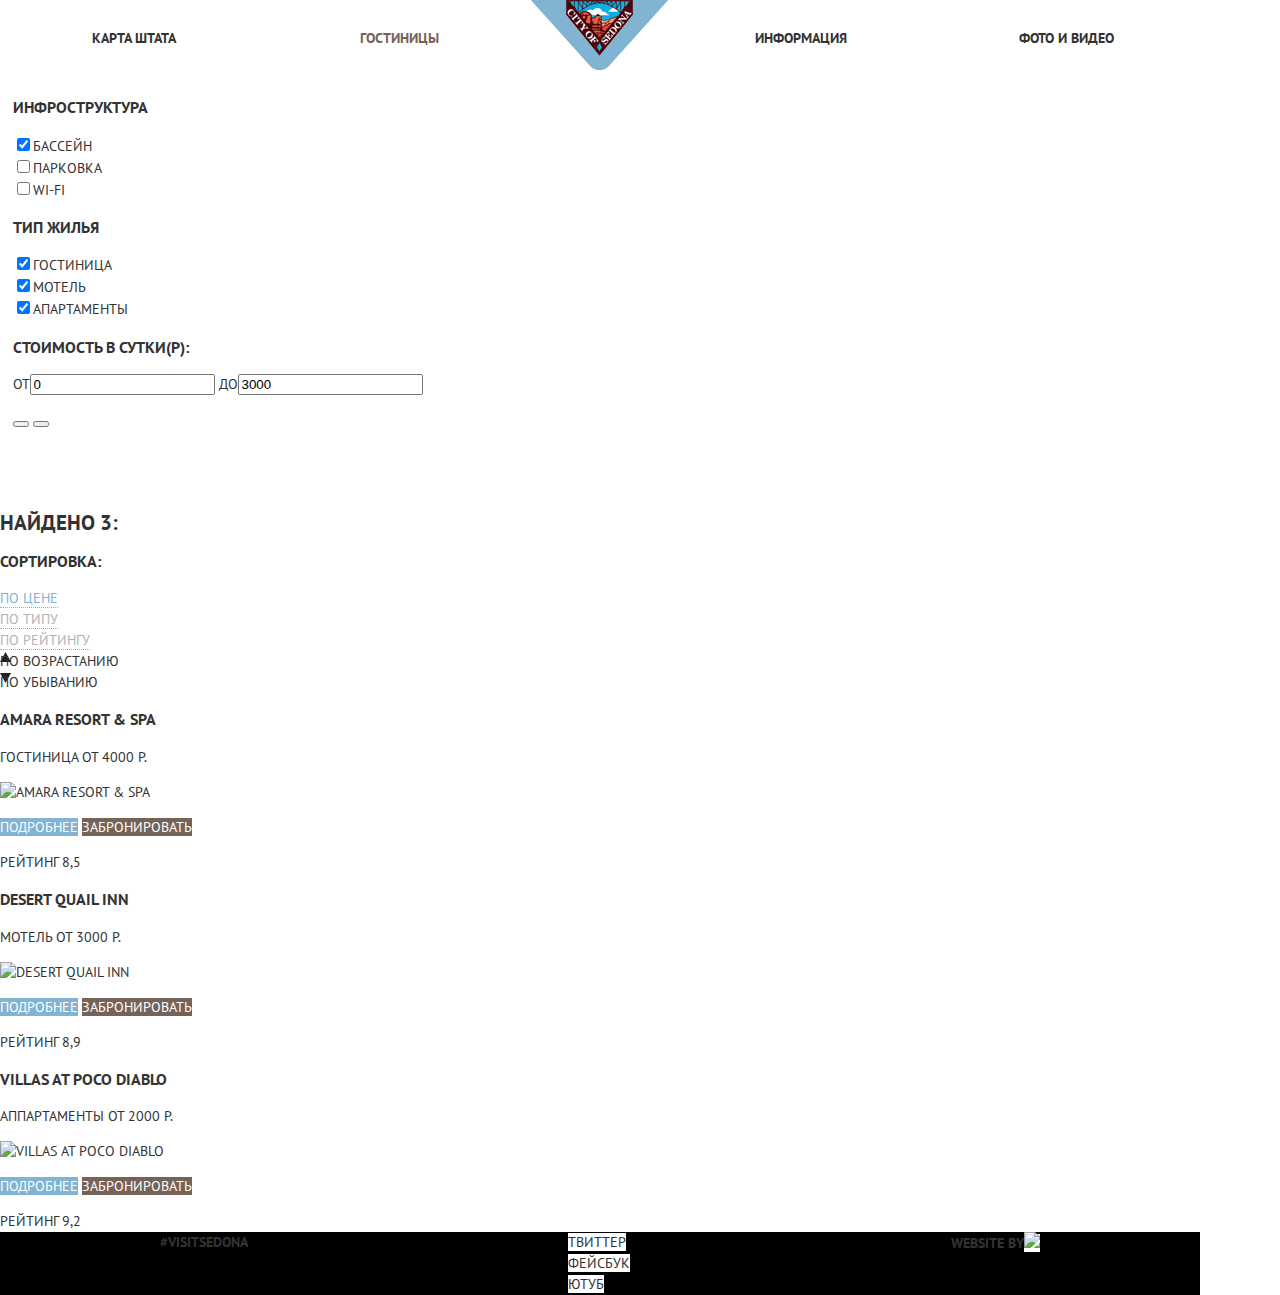
==== catalog.html @ b70c5785 "добавлено лого, футер - флекс" ====
<!DOCTYPE html>
<html lang="ru">
<head>
	<meta charset="UTF-8">
	<title>Гостиницы Седоны</title>
	<link href="https://fonts.googleapis.com/css?family=PT+Sans:400,700&amp;subset=cyrillic" rel="stylesheet">
	<link rel="stylesheet" href="css/normalize.css">
	<link rel="stylesheet" href="css/style.css">
</head>
<body>
	<header class="main-header container">
		<nav class="main-navigation">
			<a class="main-header-logo" href="index.html">
				<img src="img/logo.png" width="138" height="70" alt="Sity of Sedona">
			</a>
			<ul class="site-navigation left">
				<li><a href="info.html">Информация</a></li>
				<li><a href="photo.html">Фото и видео</a></li>
			</ul>
			<ul class="site-navigation right">
				<li><a href="map.html">Карта штата</a></li>
				<li class="site-navigation-current"><a>Гостиницы</a></li>
			</ul>
		</nav>
	</header>
	<main class="container">
		<h1 class="visually-hidden">Гостиницы Седоны</h1>
		<form action="#" method="get">
			<fieldset class="selection">
				<legend class="visually-hidden">Выбор гостиницы</legend>
				<h3>Инфроструктура</h3>
				<ul class="selection-list">
					<li class="selection-item">
						<label><input type="checkbox" checked>Бассейн</label> 
					</li>
					<li class="selection-item">
						<label><input type="checkbox">Парковка</label>
					</li>
					<li class="selection-item">
						<label><input type="checkbox">Wi-Fi</label>
					</li>
				</ul>
				<h3>Тип жилья</h3>
				<ul class="selection-list">
					<li class="selection-item">
						<label><input type="checkbox" checked>Гостиница</label> 
					</li>
					<li class="selection-item">
						<label><input type="checkbox" checked>Мотель</label> 
					</li>
					<li class="selection-item">
						<label><input type="checkbox" checked>Апартаменты</label> 
					</li>
				</ul>
				<h3>Стоимость в сутки(Р):</h3>
				<p>
					<label for="from">от</label><input type="text" name="from" id="from" value="0">
					<label for="up-to">до</label><input type="text" name="up-to" id="up-to" value="3000">
				</p>
				<p>
					<button type="button"></button>
					<button type="button"></button>
				</p>
				<button type="submit" class="transparent">Показать</button>
			</fieldset>
		</form>
		<section class="sortation">
			<h2>Найдено 3:</h2>
			<h3>Сортировка:</h3>
			<ul class="sortation-list">
				<li class="sortation-item">
					<a>По цене</a>
				</li>
				<li class="sortation-item">
					<a href="#">По типу</a>
				</li>
				<li class="sortation-item">
					<a href="#">По рейтингу</a>
				</li>
			</ul>
			<ul class="arrows">
				<li class="arrow-up"><a href="#">По возрастанию</a></li>
				<li class="arrow-down"><a>По убыванию</a></li>
			</ul>
		</section>
		<section class="catalog">
			<h2 class="visually-hidden">Фильтр гостиниц</h2>
			<ul class="catalog-list">
				<li class="catalog-item">
					<h3>
						<a href="catalog-item.html">Amara resort & spa</a>
					</h3>
					<p>
						<span class="catalog-item-title">Гостиница</span>
						<span class="catalog-item-price">От 4000 Р.</span>
					</p>
					<p>
						<a href="catalog-item.html">
							<img src="img/amara.jpg" width="135" height="90" alt="Amara resort & spa">
						</a>
					</p>
					<p class="catalog-item-reserve">
						<a class="button blue" href="#">Подробнее</a>
						<a class="button brown" href="#">Забронировать</a>
					</p>
					<ul class="stars">
						<li class="star"></li>
						<li class="star"></li>
						<li class="star"></li>
						<li class="star"></li>
					</ul>
					<span class="rating">Рейтинг 8,5</span>
				</li>
				<li class="catalog-item">
					<h3>
						<a href="catalog-item.html">Desert quail inn</a>
					</h3>
					<p>
						<span class="catalog-item-title">Мотель</span>
						<span class="catalog-item-price">от 3000 Р.</span>
					</p>
					<p>
					   <a href="catalog-item.html">
							<img src="img/desert.jpg" width="135" height="90" alt="Desert quail inn">
						</a>
					</p>
					<p class="catalog-item-reserve">
						<a class="button blue" href="#">Подробнее</a>
						<a class="button brown" href="#">Забронировать</a>
					</p>
					<ul class="stars">
						<li class="star"></li>
						<li class="star"></li>
						<li class="star"></li>
					</ul>
					<span class="rating">Рейтинг 8,9</span>
				</li>
				<li class="catalog-item">
					<h3>
						<a href="catalog-item.html">Villas at Poco Diablo</a>
					</h3>
					<p>
						<span class="catalog-item-title">Аппартаменты</span>
						<span class="catalog-item-price">От 2000 Р.</span>
					</p>
					<p>
						<a href="catalog-item.html">
							<img src="img/villas.jpg" width="135" height="90" alt="Villas at Poco Diablo">
						</a>
					</p>
					<p class="catalog-item-reserve">
						<a class="button blue" href="#">Подробнее</a>
						<a class="button brown" href="#">Забронировать</a>
					</p>
					<ul class="stars">
						<li class="star"></li>
						<li class="star"></li>
					</ul>
					<span class="rating">Рейтинг 9,2</span>
				</li>
			</ul>
		</section>
	</main>
	<footer class="main-footer">
		<div class="container">
			<b>#VisitSedona</b>
			<ul class="social">
				<li class="social-tw"><a href="https://twitter.com/">Твиттер</a></li>
				<li class="social-fb"><a href="https://www.facebook.com/">Фейсбук</a></li>
				<li class="social-yt"><a href="https://www.youtube.com/">Ютуб</a></li>
			</ul>
			<b>WebSite By<a class="logo-html" href="https://htmlacademy.ru/intensive/htmlcss" alt="логотип Академии"><img src="img/html-logo.svg"> </a></b>
		</div>
	</footer>
</body>
</html>
---- css/style.css ----
body {
	margin: 0;
	padding: 0;
	font-family: "PT Sans", Arial, sans-serif;
	font-size: 14px;
	font-weight: 400;
	line-height: 21px;
	color: #333333;
	text-transform: uppercase;
	background-color: #ffffff;
	background-position: top center;
}
a {
	text-decoration: none;
	color: #333333;
	background-color: #ffffff;
}
.visually-hidden {
	position: absolute;
	clip: rect(0 0 0 0);
	width: 1px;
	height: 1px;
	margin: -1px;
}
.main-navigation {
	font-weight: 700;
	width: 100%;
	display: flex;
	justify-content: space-around;
}
.site-navigation.left {
	order: 1;
}
.main-header {
	min-height: 55px;
}
.main-header-logo {
	order: 1;
	
}
.site-navigation-wrapper {
	width: 100%;
}
.site-navigation {
	padding: 0;
	margin: 0;
	list-style: none;
	width: 1055px;
	display: flex;
	justify-content: space-around;
	align-items: center;
	min-width: 18px;
	
}
.main-navigation .map {
	order: 2;
}
.container {
	width: 1200px;
}
.site-navigation a {
	background-color: #ffffff;
}
.site-navigation a:hover {
	color: #81b3d2;
}
.site-navigation a:focus,
.site-navigation a:active {
	color: #efefef;
}
.site-navigation-current a {
	color: #766357;
}
.sedona {
	display: flex;
	width: 1200px;
	position: relative;
	flex-direction: column;
	align-items: center;
}
.lettering {
	position: absolute;
}
.mountains {
	width: 1200px;
}
.foreword {
	background-color: #ffffff;
}
.all-reasons {
	display: flex;
}
.reason-list {
	display: flex;
}
.part-2 {

}
}
.container b,
.container h3 {
	font-weight: 700;
	font-size: 21px;
	line-height: 21px;
}
.container > b,
.container > p {

}
.container ul {
	margin: 0;
	padding: 0;
	list-style: none;
}
.riason-item {
	line-height: 21px;
	text-align: center;
	width: 400px;
}
.reasons-list .part-1 {
	background-color: #81b3d2;
	color: #ffffff;
}
.reasons-list .part-2 {
	background-color: #eeeeee;
	color: #333333;
}
.pluses-list {
	background-color: #ffffff;
	color: #000000;
	display: flex;
	padding-top: 60px;
	padding-bottom: 80px;
}
.house{
	background: url("../img/icon-house.svg") no-repeat;

}
.burger {
	background: url("../img/icon-burger.svg") no-repeat;
}
.gift {
	background: url("../img/icon-gift.svg") no-repeat;
}
.interested b {
	font-weight: 700;
	font-size: 30px;
	line-height: 36px;
}
button {
	font-family: "PT Sans", Arial, sans-serif;
	font-size: 21px;
	color: #ffffff;
	text-transform: uppercase;
}
.search {
	width: 568px;
	text-align: center;
}
.search input,
.search button {
	background-color: #f2f2f2;
	border: none;
}
.search input:hover {
	background-color: #ebebeb;
}
.search input:active {
	background-color: #ffffff;
}
button.brown {
	background-color: #766357;
}
button.brown:hover {
	background-color: #604e43;
}
button.brown:active {
	background-color: #503e33;
	color: #857871;
	box-shadow: 0 10px 0 20px rgba(1, 1, 1, 0.25);
}
button.blue {
	background-color: #81b3d2;
}
button.blue:hover {
	background-color: #669ec0;
}
button.blue:active {
	background-color: #5496bd;
	color: #88b6d1;
	box-shadow: 0 10px 0 20px rgba(1, 1, 1, 0.25);
}
.map {

}
.main-footer .container {
	display: flex;
	justify-content: space-around;
	background-color: #000000;

}
 .social {
 	list-style: none;
 }

.social-tw {
	background-image: url("../img/icon-tw.svg");
}
.social-fb {
	background-image: url("../img/icon-fb.svg");
}
.social-yt {
	background-image: url("../img/icon-yt.svg");
}
.logo-html {
	background-image: url("../img/html-logo.svg");
}
/*Стили для catalog*/
.selection {
	background: url("../img/catalog-main.jpg") no-repeat;
	border: none;
}
button.transparent {
	text-decoration: none;
	background-color: transparent;
	color: #ffffff;
	font-size: 14px;
	font-weight: 400;
	border: 2px solid #ffffff;
	padding: 10px 35px;
}
button.transparent:hover {
	background-color: #ffffff;
	color: #000000;
}
.arrow-up a {
	background: url("../img/arrow-up.svg") no-repeat;
}
.arrow-down a {
	background: url("../img/arrow-down.svg") no-repeat;
}
.arrows a:active {
	background-color: #81b3d2;
}
.sortation-item:first-child a {
	color: #81b3d2;
}
.sortation-item a {
	color: #b2b2b2;
	border-bottom: 1px dotted #81b3d2;
}
.sortation-item a:hover {
	color: #81b3d2;
	border-bottom: 1px dotted #81b3d2;
}
.sortation-item a:active {
	color: #000000;
}
a.brown {
	background-color: #766357;
	color:#ffffff;
}
a.brown:hover {
	background-color: #604e43;
}
a.brown:active {
	background-color: #503e33;
	color: #857871;
	box-shadow: 0 10px 0 20px rgba(1, 1, 1, 0.25);
}
a.blue {
	background-color: #81b3d2;
	color: #ffffff;
}
a.blue:hover {
	background-color: #669ec0;
}
a.blue:active {
	background-color: #5496bd;
	color: #88b6d1;
	box-shadow: 0 10px 0 20px rgba(1, 1, 1, 0.25);
}
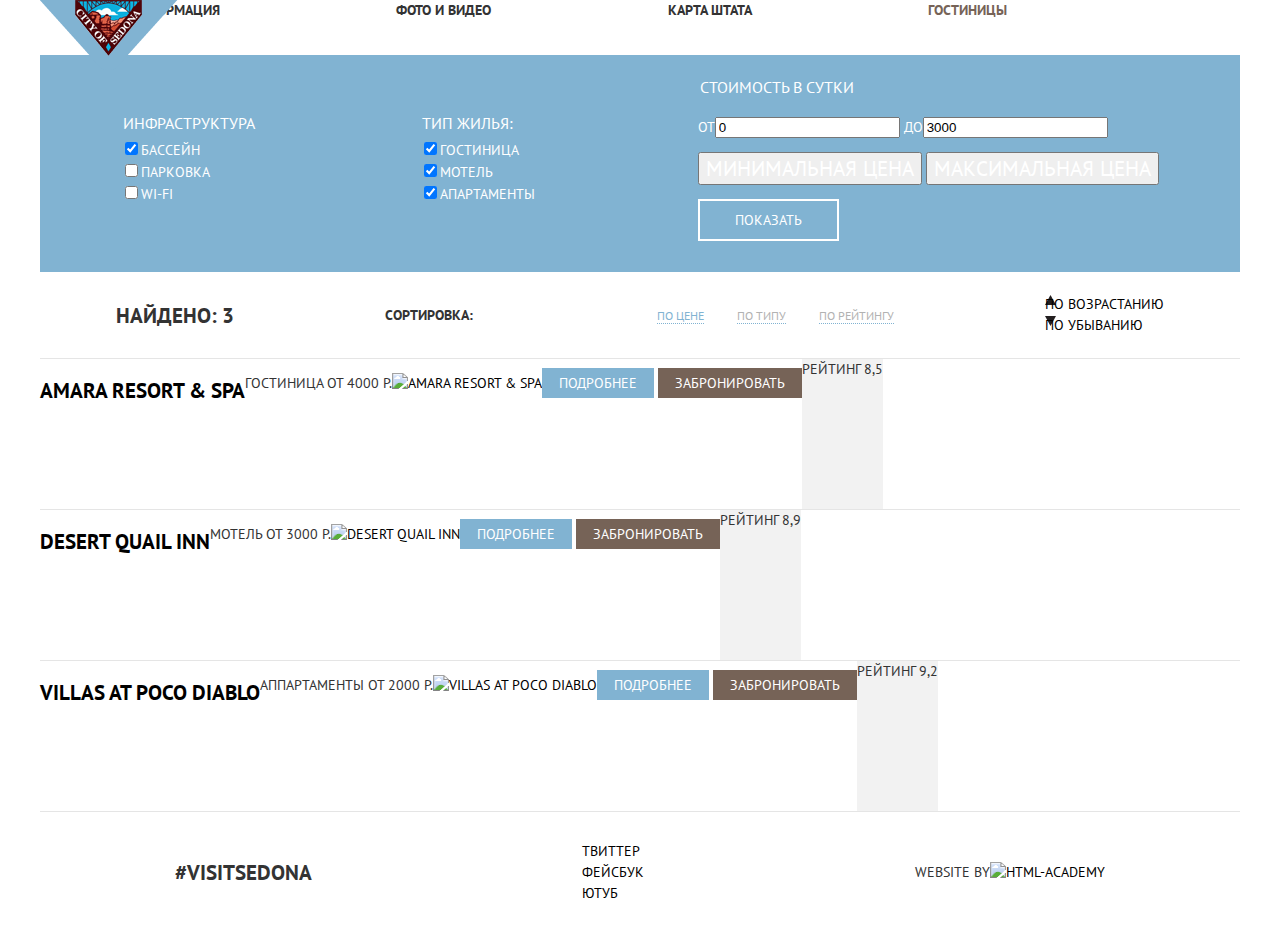
==== commit 02952c4b: "улучшена стилизация" ====
--- a/catalog.html
+++ b/catalog.html
@@ -13,11 +13,9 @@
 			<a class="main-header-logo" href="index.html">
 				<img src="img/logo.png" width="138" height="70" alt="Sity of Sedona">
 			</a>
-			<ul class="site-navigation left">
+			<ul class="site-navigation">
 				<li><a href="info.html">Информация</a></li>
 				<li><a href="photo.html">Фото и видео</a></li>
-			</ul>
-			<ul class="site-navigation right">
 				<li><a href="map.html">Карта штата</a></li>
 				<li class="site-navigation-current"><a>Гостиницы</a></li>
 			</ul>
@@ -25,10 +23,9 @@
 	</header>
 	<main class="container">
 		<h1 class="visually-hidden">Гостиницы Седоны</h1>
-		<form action="#" method="get">
-			<fieldset class="selection">
-				<legend class="visually-hidden">Выбор гостиницы</legend>
-				<h3>Инфроструктура</h3>
+		<form class="selection" action="#" method="get">
+			<fieldset class="infrastructure">
+				<legend>Инфраструктура</legend>
 				<ul class="selection-list">
 					<li class="selection-item">
 						<label><input type="checkbox" checked>Бассейн</label> 
@@ -40,7 +37,9 @@
 						<label><input type="checkbox">Wi-Fi</label>
 					</li>
 				</ul>
-				<h3>Тип жилья</h3>
+			</fieldset>
+			<fieldset class="property-type">
+				<legend>Тип жилья:</legend>
 				<ul class="selection-list">
 					<li class="selection-item">
 						<label><input type="checkbox" checked>Гостиница</label> 
@@ -52,21 +51,23 @@
 						<label><input type="checkbox" checked>Апартаменты</label> 
 					</li>
 				</ul>
-				<h3>Стоимость в сутки(Р):</h3>
+			</fieldset>
+			<fieldset class="cost-per-day">
+				<legend>Стоимость в сутки</legend>
 				<p>
 					<label for="from">от</label><input type="text" name="from" id="from" value="0">
 					<label for="up-to">до</label><input type="text" name="up-to" id="up-to" value="3000">
 				</p>
 				<p>
-					<button type="button"></button>
-					<button type="button"></button>
+					<button type="button">Минимальная цена</button>
+					<button type="button">Максимальная цена</button>
 				</p>
 				<button type="submit" class="transparent">Показать</button>
 			</fieldset>
 		</form>
 		<section class="sortation">
-			<h2>Найдено 3:</h2>
-			<h3>Сортировка:</h3>
+			<h2>Найдено: 3</h2>
+			<h4>Сортировка:</h4>
 			<ul class="sortation-list">
 				<li class="sortation-item">
 					<a>По цене</a>
@@ -169,7 +170,7 @@
 				<li class="social-fb"><a href="https://www.facebook.com/">Фейсбук</a></li>
 				<li class="social-yt"><a href="https://www.youtube.com/">Ютуб</a></li>
 			</ul>
-			<b>WebSite By<a class="logo-html" href="https://htmlacademy.ru/intensive/htmlcss" alt="логотип Академии"><img src="img/html-logo.svg"> </a></b>
+			<b>WebSite By<a class="logo-html" href="https://htmlacademy.ru/intensive/htmlcss" alt="HTML-Academy"><img src="img/html-logo.svg" alt="HTML-Academy" width="115" height="41"></a></b>
 		</div>
 	</footer>
 </body>
--- a/css/style.css
+++ b/css/style.css
@@ -1,5 +1,9 @@
+html {
+	box-sizing: border-box;
+}
+
 body {
-	margin: 0;
+	margin: 0 40px;
 	padding: 0;
 	font-family: "PT Sans", Arial, sans-serif;
 	font-size: 14px;
@@ -7,14 +11,17 @@
 	line-height: 21px;
 	color: #333333;
 	text-transform: uppercase;
-	background-color: #ffffff;
-	background-position: top center;
-}
+}
+
 a {
 	text-decoration: none;
-	color: #333333;
-	background-color: #ffffff;
-}
+	color: #000000;
+}
+
+*, *::before, *::after {
+	box-sizing: inherit;
+}
+
 .visually-hidden {
 	position: absolute;
 	clip: rect(0 0 0 0);
@@ -22,25 +29,26 @@
 	height: 1px;
 	margin: -1px;
 }
+
 .main-navigation {
+	position: relative;
 	font-weight: 700;
 	width: 100%;
 	display: flex;
-	justify-content: space-around;
-}
-.site-navigation.left {
-	order: 1;
-}
+}
+
 .main-header {
 	min-height: 55px;
 }
+
 .main-header-logo {
-	order: 1;
-	
-}
+	position: absolute;
+}
+
 .site-navigation-wrapper {
 	width: 100%;
 }
+
 .site-navigation {
 	padding: 0;
 	margin: 0;
@@ -50,176 +58,244 @@
 	justify-content: space-around;
 	align-items: center;
 	min-width: 18px;
-	
-}
+}
+
 .main-navigation .map {
 	order: 2;
 }
+
 .container {
 	width: 1200px;
 }
+
 .site-navigation a {
-	background-color: #ffffff;
-}
+	color: #333333;
+}
+
 .site-navigation a:hover {
 	color: #81b3d2;
 }
+
 .site-navigation a:focus,
 .site-navigation a:active {
 	color: #efefef;
 }
+
 .site-navigation-current a {
 	color: #766357;
 }
+
 .sedona {
 	display: flex;
 	width: 1200px;
-	position: relative;
 	flex-direction: column;
-	align-items: center;
-}
-.lettering {
-	position: absolute;
-}
+	align-items: flex-start;
+}
+
 .mountains {
+	min-height: 512px;
 	width: 1200px;
-}
+	background: url("../img/mountains.jpg");
+}
+
 .foreword {
-	background-color: #ffffff;
-}
-.all-reasons {
-	display: flex;
-}
+	min-height: 216px;
+}
+
 .reason-list {
 	display: flex;
 }
-.part-2 {
-
-}
-}
+
+.reason-item {
+	width: 400px;
+	min-height: 256px;
+}
+
+.reason-item.part-1 {
+	display: flex;
+	flex-wrap: wrap;
+}
+
+.reason-item.part-2 {
+}
+
 .container b,
 .container h3 {
 	font-weight: 700;
 	font-size: 21px;
 	line-height: 21px;
 }
+
 .container > b,
 .container > p {
 
 }
+
 .container ul {
 	margin: 0;
 	padding: 0;
 	list-style: none;
 }
+
 .riason-item {
 	line-height: 21px;
 	text-align: center;
 	width: 400px;
 }
+
 .reasons-list .part-1 {
 	background-color: #81b3d2;
 	color: #ffffff;
 }
+
 .reasons-list .part-2 {
 	background-color: #eeeeee;
-	color: #333333;
-}
+}
+
 .pluses-list {
 	background-color: #ffffff;
 	color: #000000;
-	display: flex;
+	min-height: 351px;
+	display: flex;
+	flex-direction: row;
+	justify-content: space-between;
 	padding-top: 60px;
 	padding-bottom: 80px;
 }
+
 .house{
 	background: url("../img/icon-house.svg") no-repeat;
-
-}
+}
+
 .burger {
 	background: url("../img/icon-burger.svg") no-repeat;
 }
+
 .gift {
 	background: url("../img/icon-gift.svg") no-repeat;
 }
+
 .interested b {
 	font-weight: 700;
 	font-size: 30px;
 	line-height: 36px;
 }
+
 button {
 	font-family: "PT Sans", Arial, sans-serif;
 	font-size: 21px;
 	color: #ffffff;
 	text-transform: uppercase;
 }
+
 .search {
 	width: 568px;
 	text-align: center;
 }
+
 .search input,
 .search button {
 	background-color: #f2f2f2;
 	border: none;
 }
+
 .search input:hover {
 	background-color: #ebebeb;
 }
+
 .search input:active {
 	background-color: #ffffff;
 }
+
 button.brown {
 	background-color: #766357;
 }
+
 button.brown:hover {
 	background-color: #604e43;
 }
+
 button.brown:active {
 	background-color: #503e33;
 	color: #857871;
 	box-shadow: 0 10px 0 20px rgba(1, 1, 1, 0.25);
 }
+
 button.blue {
 	background-color: #81b3d2;
 }
+
 button.blue:hover {
 	background-color: #669ec0;
 }
+
 button.blue:active {
 	background-color: #5496bd;
 	color: #88b6d1;
 	box-shadow: 0 10px 0 20px rgba(1, 1, 1, 0.25);
 }
+
 .map {
 
 }
+
 .main-footer .container {
+	min-height: 120px;
 	display: flex;
 	justify-content: space-around;
-	background-color: #000000;
-
-}
+	align-items: center;
+}
+
  .social {
  	list-style: none;
- }
+}
+
 
 .social-tw {
 	background-image: url("../img/icon-tw.svg");
 }
+
 .social-fb {
 	background-image: url("../img/icon-fb.svg");
 }
+
 .social-yt {
 	background-image: url("../img/icon-yt.svg");
 }
+
+.social + b {
+	font-size: 14px;
+	font-weight: 400;
+}
+
 .logo-html {
 	background-image: url("../img/html-logo.svg");
 }
+
 /*Стили для catalog*/
 .selection {
 	background: url("../img/catalog-main.jpg") no-repeat;
+	background-color: #81b3d2;
+	color: #ffffff;
+	min-height: 217px;
+	display: flex;
+	justify-content: space-around;
+	align-items: center;
+}
+
+.selection fieldset {
 	border: none;
 }
+
+.selection legend {
+	font-size: 16px;
+}
+
+.selection-item label {
+	font-size: 14px;
+	font-weight: 400px;
+}
+
 button.transparent {
 	text-decoration: none;
 	background-color: transparent;
@@ -229,52 +305,106 @@
 	border: 2px solid #ffffff;
 	padding: 10px 35px;
 }
+
 button.transparent:hover {
 	background-color: #ffffff;
 	color: #000000;
 }
+
+.sortation {
+	min-height: 87px;
+	border-bottom: 1px solid #e5e5e5;
+	display: flex;
+	justify-content: space-around;
+	align-items: center;
+}
+
+.sortation-list {
+	display: flex;
+}
+
+.sortation-item {
+	margin-left: 33px;
+}
+
+.catalog-item {
+	min-height: 151px;
+	border-bottom: 1px solid #e5e5e5;
+	display: flex;
+}
+
 .arrow-up a {
 	background: url("../img/arrow-up.svg") no-repeat;
 }
+
 .arrow-down a {
 	background: url("../img/arrow-down.svg") no-repeat;
 }
+
 .arrows a:active {
 	background-color: #81b3d2;
 }
+
+.sortation h3 {
+	font-size: 14px;
+	font-weight: 400;
+}
+
 .sortation-item:first-child a {
 	color: #81b3d2;
 }
+
 .sortation-item a {
+	font-size: 12px;
 	color: #b2b2b2;
 	border-bottom: 1px dotted #81b3d2;
 }
+
 .sortation-item a:hover {
 	color: #81b3d2;
 	border-bottom: 1px dotted #81b3d2;
 }
+
 .sortation-item a:active {
 	color: #000000;
 }
+
+.star {
+	color: #81b3d2;
+}
+
+.rating {
+	background-color: #f2f2f2;
+}
+
+.catalog-item-reserve .button {
+	padding: 6px 17px;
+}
+
 a.brown {
 	background-color: #766357;
 	color:#ffffff;
 }
+
 a.brown:hover {
 	background-color: #604e43;
 }
+
 a.brown:active {
 	background-color: #503e33;
 	color: #857871;
 	box-shadow: 0 10px 0 20px rgba(1, 1, 1, 0.25);
 }
+
 a.blue {
 	background-color: #81b3d2;
 	color: #ffffff;
 }
+
 a.blue:hover {
 	background-color: #669ec0;
 }
+
 a.blue:active {
 	background-color: #5496bd;
 	color: #88b6d1;
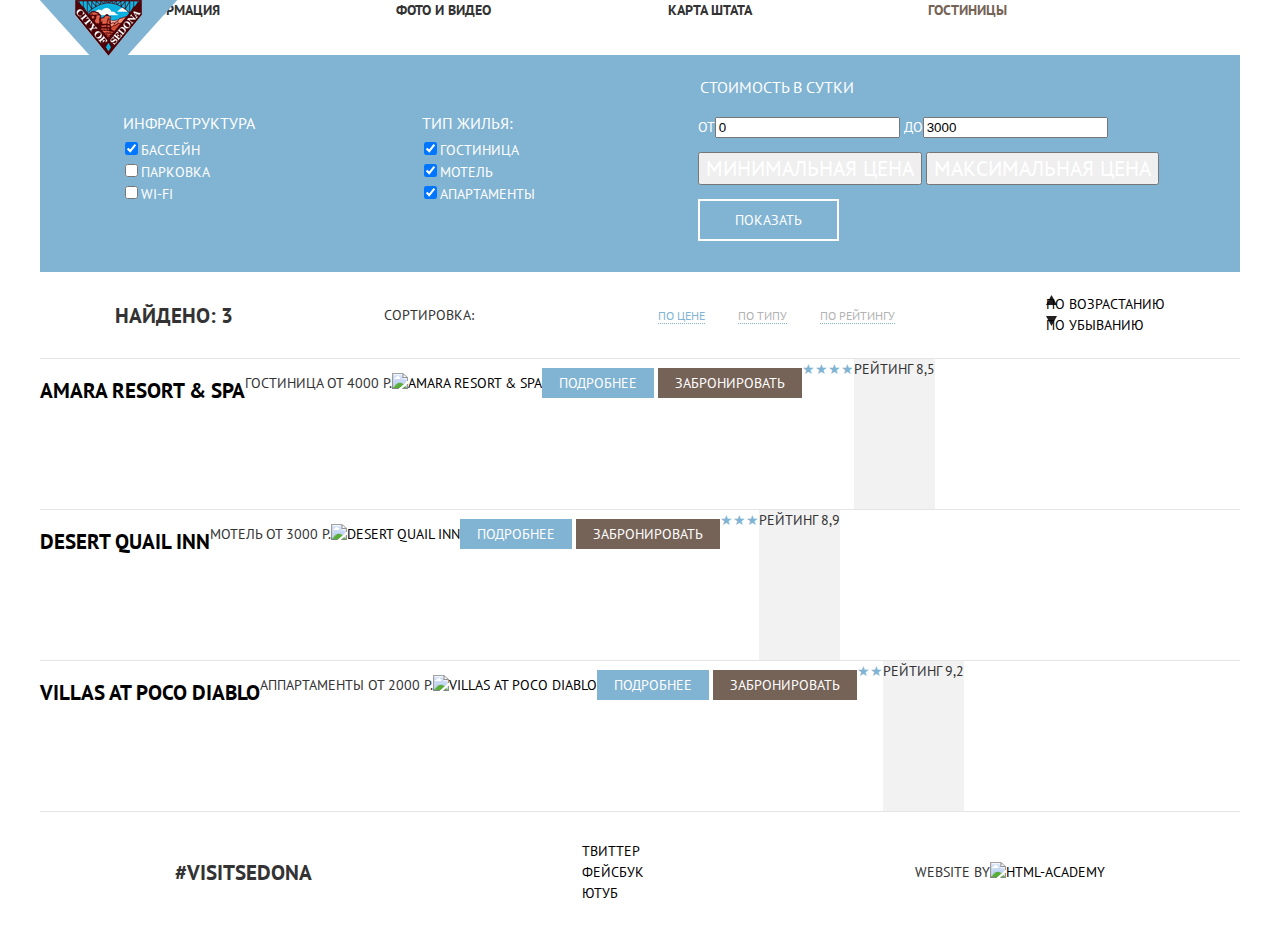
==== commit 4eae85db: "Временные звезды" ====
--- a/catalog.html
+++ b/catalog.html
@@ -67,7 +67,7 @@
 		</form>
 		<section class="sortation">
 			<h2>Найдено: 3</h2>
-			<h4>Сортировка:</h4>
+			<h3>Сортировка:</h3>
 			<ul class="sortation-list">
 				<li class="sortation-item">
 					<a>По цене</a>
@@ -105,10 +105,10 @@
 						<a class="button brown" href="#">Забронировать</a>
 					</p>
 					<ul class="stars">
-						<li class="star"></li>
-						<li class="star"></li>
-						<li class="star"></li>
-						<li class="star"></li>
+						<li class="star">★</li>
+						<li class="star">★</li>
+						<li class="star">★</li>
+						<li class="star">★</li>
 					</ul>
 					<span class="rating">Рейтинг 8,5</span>
 				</li>
@@ -130,9 +130,9 @@
 						<a class="button brown" href="#">Забронировать</a>
 					</p>
 					<ul class="stars">
-						<li class="star"></li>
-						<li class="star"></li>
-						<li class="star"></li>
+						<li class="star">★</li>
+						<li class="star">★</li>
+						<li class="star">★</li>
 					</ul>
 					<span class="rating">Рейтинг 8,9</span>
 				</li>
@@ -154,8 +154,8 @@
 						<a class="button brown" href="#">Забронировать</a>
 					</p>
 					<ul class="stars">
-						<li class="star"></li>
-						<li class="star"></li>
+						<li class="star">★</li>
+						<li class="star">★</li>
 					</ul>
 					<span class="rating">Рейтинг 9,2</span>
 				</li>
--- a/css/style.css
+++ b/css/style.css
@@ -369,6 +369,11 @@
 	color: #000000;
 }
 
+.stars {
+	display: flex;
+	justify-content: space-between;
+}
+
 .star {
 	color: #81b3d2;
 }
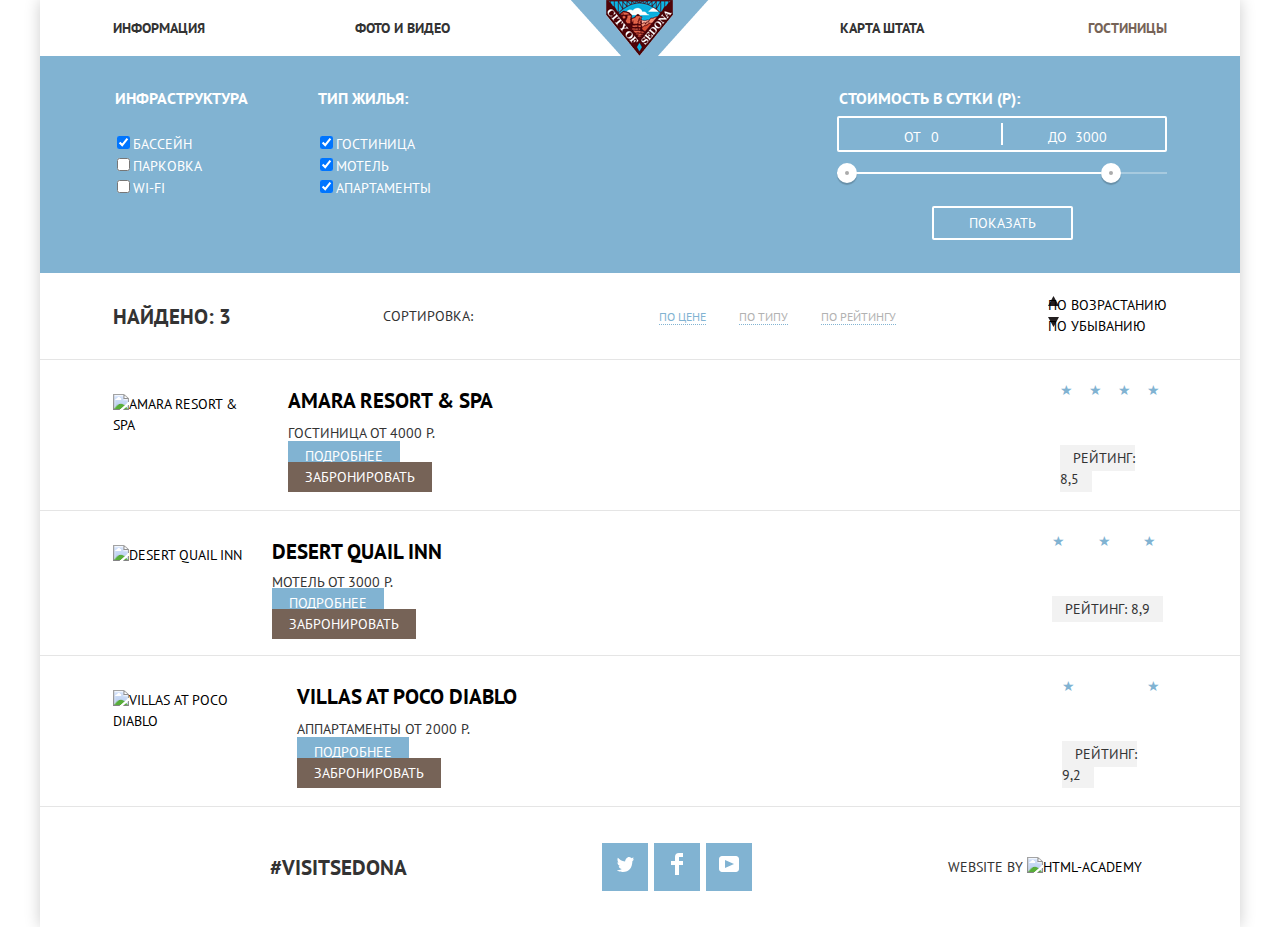
==== commit f5a7cbd4: "поправки и вопросы" ====
--- a/catalog.html
+++ b/catalog.html
@@ -8,170 +8,207 @@
 	<link rel="stylesheet" href="css/style.css">
 </head>
 <body>
-	<header class="main-header container">
-		<nav class="main-navigation">
-			<a class="main-header-logo" href="index.html">
-				<img src="img/logo.png" width="138" height="70" alt="Sity of Sedona">
-			</a>
-			<ul class="site-navigation">
-				<li><a href="info.html">Информация</a></li>
-				<li><a href="photo.html">Фото и видео</a></li>
-				<li><a href="map.html">Карта штата</a></li>
-				<li class="site-navigation-current"><a>Гостиницы</a></li>
-			</ul>
-		</nav>
-	</header>
-	<main class="container">
-		<h1 class="visually-hidden">Гостиницы Седоны</h1>
-		<form class="selection" action="#" method="get">
-			<fieldset class="infrastructure">
-				<legend>Инфраструктура</legend>
-				<ul class="selection-list">
-					<li class="selection-item">
-						<label><input type="checkbox" checked>Бассейн</label> 
-					</li>
-					<li class="selection-item">
-						<label><input type="checkbox">Парковка</label>
-					</li>
-					<li class="selection-item">
-						<label><input type="checkbox">Wi-Fi</label>
-					</li>
-				</ul>
-			</fieldset>
-			<fieldset class="property-type">
-				<legend>Тип жилья:</legend>
-				<ul class="selection-list">
-					<li class="selection-item">
-						<label><input type="checkbox" checked>Гостиница</label> 
-					</li>
-					<li class="selection-item">
-						<label><input type="checkbox" checked>Мотель</label> 
-					</li>
-					<li class="selection-item">
-						<label><input type="checkbox" checked>Апартаменты</label> 
-					</li>
-				</ul>
-			</fieldset>
-			<fieldset class="cost-per-day">
-				<legend>Стоимость в сутки</legend>
-				<p>
-					<label for="from">от</label><input type="text" name="from" id="from" value="0">
-					<label for="up-to">до</label><input type="text" name="up-to" id="up-to" value="3000">
-				</p>
-				<p>
-					<button type="button">Минимальная цена</button>
-					<button type="button">Максимальная цена</button>
-				</p>
-				<button type="submit" class="transparent">Показать</button>
-			</fieldset>
-		</form>
-		<section class="sortation">
-			<h2>Найдено: 3</h2>
-			<h3>Сортировка:</h3>
-			<ul class="sortation-list">
-				<li class="sortation-item">
-					<a>По цене</a>
-				</li>
-				<li class="sortation-item">
-					<a href="#">По типу</a>
-				</li>
-				<li class="sortation-item">
-					<a href="#">По рейтингу</a>
-				</li>
-			</ul>
-			<ul class="arrows">
-				<li class="arrow-up"><a href="#">По возрастанию</a></li>
-				<li class="arrow-down"><a>По убыванию</a></li>
-			</ul>
-		</section>
-		<section class="catalog">
-			<h2 class="visually-hidden">Фильтр гостиниц</h2>
-			<ul class="catalog-list">
-				<li class="catalog-item">
-					<h3>
-						<a href="catalog-item.html">Amara resort & spa</a>
-					</h3>
-					<p>
-						<span class="catalog-item-title">Гостиница</span>
-						<span class="catalog-item-price">От 4000 Р.</span>
+	<div class="main-container">
+		<header class="main-header">
+			<nav class="main-navigation">
+				<a class="main-header-logo" href="index.html">
+					<img src="img/logo.png" width="138" height="70" alt="Sity of Sedona">
+				</a>
+				<ul class="site-navigation">
+					<li><a href="info.html">Информация</a></li>
+					<li><a href="photo.html">Фото и видео</a></li>
+					<li><a href="map.html">Карта штата</a></li>
+					<li class="site-navigation-current"><a>Гостиницы</a></li>
+				</ul>
+			</nav>
+		</header>
+		<main class="container">
+			<h1 class="visually-hidden">Гостиницы Седоны</h1>
+			<form class="selection" action="#" method="get">
+				<fieldset class="infrastructure">
+					<legend>Инфраструктура</legend>
+					<ul class="selection-list">
+						<li class="selection-item">
+							<label><input type="checkbox" checked>Бассейн</label> 
+						</li>
+						<li class="selection-item">
+							<label><input type="checkbox">Парковка</label>
+						</li>
+						<li class="selection-item">
+							<label><input type="checkbox">Wi-Fi</label>
+						</li>
+					</ul>
+				</fieldset>
+				<fieldset class="property-type">
+					<legend>Тип жилья:</legend>
+					<ul class="selection-list">
+						<li class="selection-item">
+							<label><input type="checkbox" checked>Гостиница</label> 
+						</li>
+						<li class="selection-item">
+							<label><input type="checkbox" checked>Мотель</label> 
+						</li>
+						<li class="selection-item">
+							<label><input type="checkbox" checked>Апартаменты</label> 
+						</li>
+					</ul>
+				</fieldset>
+				<fieldset class="cost-per-day">
+					<legend>Стоимость в сутки (Р):</legend>
+					<p class="price-controls">
+						<label for="from" class="min-price">от</label><input type="text" name="from" id="from" value="0">
+						<label for="up-to" class="max-price">до</label><input type="text" name="up-to" id="up-to" value="3000">
 					</p>
-					<p>
-						<a href="catalog-item.html">
-							<img src="img/amara.jpg" width="135" height="90" alt="Amara resort & spa">
-						</a>
-					</p>
-					<p class="catalog-item-reserve">
-						<a class="button blue" href="#">Подробнее</a>
-						<a class="button brown" href="#">Забронировать</a>
-					</p>
-					<ul class="stars">
-						<li class="star">★</li>
-						<li class="star">★</li>
-						<li class="star">★</li>
-						<li class="star">★</li>
+					<div class="range-controls">
+        				<div class="scale">
+         					<div class="bar"></div>
+        				</div>
+						<p>
+							<button type="button" class="range-toggle range-toggle-min"><span class="visually-hidden">Минимальная цена</span></button>
+							<button type="button" class="range-toggle range-toggle-max"><span class="visually-hidden">Максимальная цена</span></button>
+						</p>
+					</div>	
+					<button type="submit" class="transparent">Показать</button>
+				</fieldset>
+			</form>
+			<section class="sortation">
+				<h2>Найдено: 3</h2>
+				<h3>Сортировка:</h3>
+				<ul class="sortation-list">
+					<li class="sortation-item">
+						<a>По цене</a>
+					</li>
+					<li class="sortation-item">
+						<a href="#">По типу</a>
+					</li>
+					<li class="sortation-item">
+						<a href="#">По рейтингу</a>
+					</li>
+				</ul>
+				<ul class="arrows">
+					<li class="arrow-up"><a href="#">По возрастанию</a></li>
+					<li class="arrow-down"><a>По убыванию</a></li>
+				</ul>
+				<!-- вставила span исчезли звезды -->
+			</section>
+			<section class="catalog">
+				<h2 class="visually-hidden">Фильтр гостиниц</h2>
+				<ul class="catalog-list">
+					<li class="catalog-item">
+						<p>
+							<a href="catalog-item.html">
+								<img src="img/amara.jpg" width="135" height="90" alt="Amara resort & spa">
+							</a>
+						</p>
+						<div class="hotel-info">
+							<h3>
+								<a href="catalog-item.html">Amara resort & spa</a>
+							</h3>
+							<p>
+								<span class="catalog-item-title">Гостиница</span>
+								<span class="catalog-item-price">От 4000 Р.</span>
+							</p>
+							<p class="catalog-item-reserve">
+								<a class="button blue" href="#">Подробнее</a>
+								<a class="button brown" href="#">Забронировать</a>
+							</p>
+						</div>
+						<div class="grade">
+							<ul class="stars">
+								<li class="star">★</li>
+								<li class="star">★</li>
+								<li class="star">★</li>
+								<li class="star">★</li>
+							</ul>
+							<span class="rating">Рейтинг: 8,5</span>
+						</div>
+					</li>
+					<li class="catalog-item">
+						<p>
+						   <a href="catalog-item.html">
+								<img src="img/desert.jpg" width="135" height="90" alt="Desert quail inn">
+							</a>
+						</p>
+						<div class="hotel-info">
+							<h3>
+								<a href="catalog-item.html">Desert quail inn</a>
+							</h3>
+							<p>
+								<span class="catalog-item-title">Мотель</span>
+								<span class="catalog-item-price">от 3000 Р.</span>
+							</p>
+							<p class="catalog-item-reserve">
+								<a class="button blue" href="#">Подробнее</a>
+								<a class="button brown" href="#">Забронировать</a>
+							</p>
+						</div>
+						<div class="grade">
+							<ul class="stars">
+								<li class="star">★</li>
+								<li class="star">★</li>
+								<li class="star">★</li>
+							</ul>
+							<span class="rating">Рейтинг: 8,9</span>
+						</div>
+					</li>
+					<li class="catalog-item">
+						<p>
+							<a href="catalog-item.html">
+								<img src="img/villas.jpg" width="135" height="90" alt="Villas at Poco Diablo">
+							</a>
+						</p>
+						<div class="hotel-info">
+							<h3>
+								<a href="catalog-item.html">Villas at Poco Diablo</a>
+							</h3>
+							<p>
+								<span class="catalog-item-title">Аппартаменты</span>
+								<span class="catalog-item-price">От 2000 Р.</span>
+							</p>
+							<p class="catalog-item-reserve">
+								<a class="button blue" href="#">Подробнее</a>
+								<a class="button brown" href="#">Забронировать</a>
+							</p>
+						</div>
+						<div class="grade">
+							<ul class="stars">
+								<li class="star">★</li>
+								<li class="star">★</li>
+							</ul>
+							<span class="rating">Рейтинг: 9,2</span>
+						</div>
+					</li>
+				</ul>
+			</section>
+		</main>
+		<footer class="main-footer">
+			<div class="container">
+				<b class="hashtag">#VisitSedona</b>
+				<div class="footer-social">
+				    <ul>
+						<li class="social-button">
+							<a href="https://twitter.com/">
+								<span class="visually-hidden">Твиттер</span>
+								<svg xmlns="http://www.w3.org/2000/svg" xmlns:xlink="http://www.w3.org/1999/xlink" width="17" height="15"><path fill="#FFF" d="M10.95.144c1.685-.496 2.984.27 3.577 1.179.673-.231 1.331-.481 2.011-.708a2.345 2.345 0 0 1-.857 1.768c.685.17 1.304-.491 1.304-.491-.169 1-1.006 1.788-1.563 2.024-.231 6.75-3.175 11.217-10.077 11.082h-.446c-.41 0-4.164-.46-4.898-1.887 2.271.196 3.893-.422 4.693-1.177-.96-.3-2.679-.477-2.979-2.95.349.106.564.228 1.19.119C1.705 8.247.374 7.53.448 5.33c.285.328 1.067.536 1.34.472C1.085 5.561-.182 2.442.894.85c1.818 1.854 3.735 3.606 7.152 3.773C8.254 2.33 9.183.793 10.95.144z"/></svg>
+							</a>
+						</li>
+						<li class="social-button">
+							<a href="https://www.facebook.com/">
+								<span class="visually-hidden">Фейсбук</span>
+								<svg xmlns="http://www.w3.org/2000/svg" width="12" height="22"><path fill="#FFF" d="M12 4V0H8a4 4 0 0 0-4 4v4H0v4h4v10h4V12h4V8H8V4h4z"/></svg>
+							</a>
+						</li>
+						<li class="social-button">
+							<a href="https://www.youtube.com/">
+								<span class="visually-hidden">Ютуб</span>
+								<svg xmlns="http://www.w3.org/2000/svg" xmlns:xlink="http://www.w3.org/1999/xlink" width="20" height="16"><path fill="#FFF" d="M17 0H3C1.35 0 0 1.35 0 3v10c0 1.65 1.35 3 3 3h14c1.65 0 3-1.35 3-3V3c0-1.65-1.35-3-3-3zM6.027 11.998V4.002L15.014 8l-8.987 3.998z"/></svg>
+							</a>
+						</li>
 					</ul>
-					<span class="rating">Рейтинг 8,5</span>
-				</li>
-				<li class="catalog-item">
-					<h3>
-						<a href="catalog-item.html">Desert quail inn</a>
-					</h3>
-					<p>
-						<span class="catalog-item-title">Мотель</span>
-						<span class="catalog-item-price">от 3000 Р.</span>
-					</p>
-					<p>
-					   <a href="catalog-item.html">
-							<img src="img/desert.jpg" width="135" height="90" alt="Desert quail inn">
-						</a>
-					</p>
-					<p class="catalog-item-reserve">
-						<a class="button blue" href="#">Подробнее</a>
-						<a class="button brown" href="#">Забронировать</a>
-					</p>
-					<ul class="stars">
-						<li class="star">★</li>
-						<li class="star">★</li>
-						<li class="star">★</li>
-					</ul>
-					<span class="rating">Рейтинг 8,9</span>
-				</li>
-				<li class="catalog-item">
-					<h3>
-						<a href="catalog-item.html">Villas at Poco Diablo</a>
-					</h3>
-					<p>
-						<span class="catalog-item-title">Аппартаменты</span>
-						<span class="catalog-item-price">От 2000 Р.</span>
-					</p>
-					<p>
-						<a href="catalog-item.html">
-							<img src="img/villas.jpg" width="135" height="90" alt="Villas at Poco Diablo">
-						</a>
-					</p>
-					<p class="catalog-item-reserve">
-						<a class="button blue" href="#">Подробнее</a>
-						<a class="button brown" href="#">Забронировать</a>
-					</p>
-					<ul class="stars">
-						<li class="star">★</li>
-						<li class="star">★</li>
-					</ul>
-					<span class="rating">Рейтинг 9,2</span>
-				</li>
-			</ul>
-		</section>
-	</main>
-	<footer class="main-footer">
-		<div class="container">
-			<b>#VisitSedona</b>
-			<ul class="social">
-				<li class="social-tw"><a href="https://twitter.com/">Твиттер</a></li>
-				<li class="social-fb"><a href="https://www.facebook.com/">Фейсбук</a></li>
-				<li class="social-yt"><a href="https://www.youtube.com/">Ютуб</a></li>
-			</ul>
-			<b>WebSite By<a class="logo-html" href="https://htmlacademy.ru/intensive/htmlcss" alt="HTML-Academy"><img src="img/html-logo.svg" alt="HTML-Academy" width="115" height="41"></a></b>
-		</div>
-	</footer>
+				</div>
+				<b class="created-by">WebSite By <a class="logo-html" href="https://htmlacademy.ru/intensive/htmlcss" alt="HTML-Academy"><img src="img/html-logo.svg" alt="HTML-Academy" width="115" height="41"></a></b>
+			</div>
+		</footer>
+	</div>
 </body>
-</html> +</html>--- a/css/style.css
+++ b/css/style.css
@@ -3,13 +3,14 @@
 }
 
 body {
-	margin: 0 40px;
+	margin: 0;
 	padding: 0;
 	font-family: "PT Sans", Arial, sans-serif;
 	font-size: 14px;
 	font-weight: 400;
 	line-height: 21px;
 	color: #333333;
+	background-color: #ffffff;
 	text-transform: uppercase;
 }
 
@@ -30,46 +31,64 @@
 	margin: -1px;
 }
 
+.main-container {
+	width: 1200px;
+	margin: 0 auto;
+	background-color: #ffffff;
+	box-shadow: 0 0 15px 0 rgba(0, 1, 1, 0.2);
+}
+
 .main-navigation {
 	position: relative;
 	font-weight: 700;
-	width: 100%;
 	display: flex;
 }
 
 .main-header {
-	min-height: 55px;
+	min-height: 56px;
 }
 
 .main-header-logo {
 	position: absolute;
-}
-
-.site-navigation-wrapper {
+	left: 50%;
+	margin-left: -69px;
+	width: 138px;
+	height: 70px;
+}
+
+.site-navigation {
+	margin: 0;
+	padding: 0;
 	width: 100%;
-}
-
-.site-navigation {
-	padding: 0;
-	margin: 0;
+	min-height: 56px;
 	list-style: none;
-	width: 1055px;
-	display: flex;
-	justify-content: space-around;
+	display: flex;
+	flex-wrap: wrap;
 	align-items: center;
-	min-width: 18px;
-}
-
-.main-navigation .map {
-	order: 2;
-}
-
-.container {
-	width: 1200px;
-}
+	justify-content: space-between;
+}
+
+.site-navigation li:first-child {
+	margin-left: 73px;
+	margin-right: 148px;
+}
+
+.site-navigation li:last-child {
+	margin-right: 73px;
+	margin-left: 162px;
+}
+
+.site-navigation li:nth-child(2) {
+	margin-right: 388px;
+}
+/*Не уверена на счет селекторов, вроде с макетом совпало, но наверное, нужно было выбирать ссылки, а не li,
+ + слишком уж как-то нагромождено и не универсально*/
+ /*Периодически при перезагрузке страницы ломается порядок*/
 
 .site-navigation a {
 	color: #333333;
+	display: block;
+	vertical-align: middle;
 }
 
 .site-navigation a:hover {
@@ -85,100 +104,258 @@
 	color: #766357;
 }
 
-.sedona {
-	display: flex;
-	width: 1200px;
-	flex-direction: column;
-	align-items: flex-start;
-}
-
 .mountains {
-	min-height: 512px;
-	width: 1200px;
-	background: url("../img/mountains.jpg");
-}
-
-.foreword {
-	min-height: 216px;
-}
-
-.reason-list {
-	display: flex;
-}
-
-.reason-item {
-	width: 400px;
-	min-height: 256px;
-}
-
-.reason-item.part-1 {
-	display: flex;
-	flex-wrap: wrap;
-}
-
-.reason-item.part-2 {
-}
-
-.container b,
-.container h3 {
+	min-height: 508px;
+	text-align: center;
+	background: url("../img/shape.png") no-repeat 0 451px,
+				url("../img/mountains.jpg");
+}
+ /* Картинка с горами, ниже чем на макете.
+ Между shape и соседним блоком при уменьшении в браузере в нескольких положениях появляется щель.
+  Что-то не так с позиционированием? */
+
+.mountains img {
+	margin-top: 76px; 
+}
+
+.main-container b,
+.main-container h3 {
 	font-weight: 700;
 	font-size: 21px;
 	line-height: 21px;
 }
 
-.container > b,
-.container > p {
-
-}
-
-.container ul {
+.foreword {
+	min-height: 216px;
+	padding: 62px 352px;
+	padding-bottom: 56px;
+	text-align: center;
+	line-height: 26px;
+}
+
+.foreword p {
+	margin: 0;
+	margin-top: 26px;
+	padding: 0;
+}
+
+.main-container ul {
 	margin: 0;
 	padding: 0;
 	list-style: none;
 }
 
-.riason-item {
+.reasons ol {
+	margin: 0;
+	padding: 0;
+	list-style: none;
+}
+
+.reasons-list {
+	display: flex;
+	flex-wrap: wrap;
+}
+
+.reasons-list p {
+	margin: 0;
+}
+
+.reason-item {
+	margin: 0;
+	padding: 0;
+	min-height: 256px;
 	line-height: 21px;
 	text-align: center;
-	width: 400px;
-}
-
-.reasons-list .part-1 {
+}
+/*И все таки не получается задать нужную высоту, все маргины и паддинги обнулены..*/
+
+.reason-item h3 {
+	margin: 139px;
+	margin-top: 45px;
+	margin-bottom: 20px;
+}
+
+.item-main {
+	margin: 0;
 	background-color: #81b3d2;
 	color: #ffffff;
+	width: 33.33333%;
+	min-height: 256px;
+}
+
+.flags {
+	width: 66.6666%
+}
+
+.flags img {
+	width: 100%;
+	overflow: hidden;
+}
+
+.number {
+	display: block;
+}
+
+.reasons-list .part-1 {
+	margin: 0;
+	width: 100%;
+	display: flex;
+	flex-wrap: wrap;
+}
+
+.part-1:nth-child(2) .item-main{
+	order: 1;
 }
 
 .reasons-list .part-2 {
+	width: 33.3333%;
 	background-color: #eeeeee;
 }
 
 .pluses-list {
+	margin: 0;
+	padding: 0;
 	background-color: #ffffff;
 	color: #000000;
-	min-height: 351px;
+	min-height: 330px;
 	display: flex;
 	flex-direction: row;
-	justify-content: space-between;
-	padding-top: 60px;
-	padding-bottom: 80px;
-}
-
-.house{
+}
+
+.pluses-item {
+	position: relative;
+	margin: 0;
+	padding: 0 50px;
+	padding-top: 160px;
+	padding-bottom: 85px;
+	width: 33%;
+}
+
+.pluses-item h3,
+.pluses-item p {
+	margin: 0;
+}
+
+.pluses-item h3 {
+	margin-bottom: 23px;
+}
+
+.pluses-item::before {
+	content: "";
+	position: absolute;
+	width: 75px;
+	height: 72px;
+	top: 60px;
+	right: 50%;
+	transform: translate(50%);
+}
+
+.pluses-item.house::before {
 	background: url("../img/icon-house.svg") no-repeat;
 }
 
-.burger {
+
+.pluses-item.burger::before {
 	background: url("../img/icon-burger.svg") no-repeat;
 }
 
-.gift {
+.pluses-item.gift::before {
 	background: url("../img/icon-gift.svg") no-repeat;
 }
+/*Почему у подарка не отрисовывается дно?*/
+
+.interested {
+	position: relative;
+}
+
+.appeal {
+	min-height: 291px;
+	text-align: center;
+	padding-top: 53px;
+}
+
+.appeal p {
+	margin: 25px 382px;
+	margin-bottom: 0;
+}
+
+.search-form {
+	position: absolute;
+	display: flex;
+	flex-wrap: wrap;
+	width: 568px;
+	justify-content: space-around;
+	background-color: #ffffff;
+	left: 50%;
+	transform: translate(-50%);
+	text-align: center;
+}
+
+.search-form p { 
+	margin: 55px;
+	margin-bottom: 0;
+	margin-top: 30px;
+}
+
+.search-form p:first-child {
+	margin-top: 55px;
+}
+
+.search-form input { 
+	border: none;
+	background-color: #f2f2f2;
+	padding: 11px 0;
+}
+
+.search-form label {
+	font-weight: 700;
+}
+
+.search-form input:first-child,
+.search-form input:nth-child(2) {
+	padding-left: 13px;
+	padding-right: 150px;
+}
+
+.search-form input:nth-child(3),
+.search-form input:nth-child(4) {
+	padding-left: 16px;
+	padding-right: 16px;
+}
+
+.search-form img[src*=calendar] {
+	position: absolute;
+	left: 460px;
+	top: 65px;
+}
+
+label[for="departure"] img[src*=calendar] {
+	top: 130px;
+}
+
+input[name="adults"],
+input[name="children"] {
+	width: 40px;
+}
+
 
 .interested b {
 	font-weight: 700;
 	font-size: 30px;
 	line-height: 36px;
+}
+
+.interested .brown {
+	border: none;
+	margin-top: 52px;
+	padding: 30px 138px;
+	text-align: center;
+}
+
+.interested .blue {
+	margin-top: 54px;
+	padding: 17px 196px;
+	margin-bottom: 55px;
 }
 
 button {
@@ -188,22 +365,17 @@
 	text-transform: uppercase;
 }
 
-.search {
-	width: 568px;
-	text-align: center;
-}
-
-.search input,
-.search button {
+.search-form input,
+.search-form button {
 	background-color: #f2f2f2;
 	border: none;
 }
 
-.search input:hover {
+.search-form input:hover {
 	background-color: #ebebeb;
 }
 
-.search input:active {
+.search-form input:active {
 	background-color: #ffffff;
 }
 
@@ -236,7 +408,7 @@
 }
 
 .map {
-
+	overflow: hidden;
 }
 
 .main-footer .container {
@@ -246,24 +418,35 @@
 	align-items: center;
 }
 
- .social {
- 	list-style: none;
-}
-
-
-.social-tw {
-	background-image: url("../img/icon-tw.svg");
-}
-
-.social-fb {
-	background-image: url("../img/icon-fb.svg");
-}
-
-.social-yt {
-	background-image: url("../img/icon-yt.svg");
-}
-
-.social + b {
+.hashtag {
+	margin-left: 132px;
+}
+
+.created-by {
+}
+
+.footer-social ul {
+	margin: 0 auto;
+	padding: 0;
+	list-style: none;
+	display: flex;
+	width: 150px;
+	flex-direction: row;
+	flex-wrap: wrap;
+	justify-content: space-between;
+	
+}
+
+.social-button {
+	display: flex;
+	justify-content: center;
+	align-items: center;
+	width: 46px;
+	height: 48px;
+	background-color: #81b3d2;
+}
+
+.footer-social + b {
 	font-size: 14px;
 	font-weight: 400;
 }
@@ -271,24 +454,36 @@
 .logo-html {
 	background-image: url("../img/html-logo.svg");
 }
+/*Все равно не появляется лого*/
 
 /*Стили для catalog*/
 .selection {
 	background: url("../img/catalog-main.jpg") no-repeat;
+	background-size: cover;
 	background-color: #81b3d2;
 	color: #ffffff;
+	padding: 32px 73px;
 	min-height: 217px;
 	display: flex;
-	justify-content: space-around;
-	align-items: center;
+	justify-content: space-between;
 }
 
 .selection fieldset {
+	margin: 0;
+	padding: 0;
 	border: none;
 }
 
+.selection .property-type {
+	margin-right: 340px;
+}
+
 .selection legend {
+	font-weight: 700;
 	font-size: 16px;
+	line-height: 21px;
+	margin-bottom: 24px;
+
 }
 
 .selection-item label {
@@ -296,14 +491,110 @@
 	font-weight: 400px;
 }
 
+.cost-per-day {
+	margin: 0;
+	padding: 0;
+	width: 330px;
+}
+
+.cost-per-day legend {
+	margin-bottom: 7px;
+	font-size: 16px;
+	line-height: 21px;
+}
+
+.price-controls {
+	position: relative;
+	height: 36px;
+	margin: 0;
+	margin-bottom: 20px;
+	border: 2px solid #ffffff;
+	border-radius: 2px;
+}
+
+
+.price-controls label {
+	display: inline-block;
+	font-size: 14px;
+	line-height: 38px;
+	vertical-align: center;
+	cursor: pointer;
+}
+
+.price-controls .min-price,
+.price-controls .max-price {
+  width: 90px;
+  padding-left: 65px;
+}
+
+.price-controls input {
+	width: 50px;
+	margin: 0;
+	color: inherit;
+	font: inherit;
+	background: none;
+	border: none;
+}
+
+.price-controls::after {
+	content: "";
+	position: absolute;
+	top: 50%;
+	left: 50%;
+	transform: translate(-50%, -50%);
+	width: 2px;
+	height: 22px;
+	background: #ffffff;
+}
+
+.range-controls {
+  	position: relative;
+	margin-bottom: 32px;
+}
+
+.range-controls .scale {
+	height: 2px;
+	background: rgba(255, 255, 255, 0.3);
+}
+
+.range-controls .bar {
+	width: 80%;
+	height: 2px;
+	background: #ffffff;
+}
+
+.range-toggle {
+	position: absolute;
+	padding: 2px;
+	top: -9px;
+	background-color: #ababab;
+	border: 8px solid #ffffff;
+	border-radius: 50%;
+	box-shadow: 0 2px 1px 0 rgba(0, 1, 1, 0.2);
+	cursor: pointer;
+}
+/*Прописала паддинги для range-toggle, 
+по другому не работало*/
+
+.range-toggle-min {
+  	left: 0;
+}
+
+.range-toggle-max {
+  	left: 80%;
+}
+
 button.transparent {
+	padding: 6px 35px;
+	display: block;
+    margin: 0 auto;
 	text-decoration: none;
 	background-color: transparent;
 	color: #ffffff;
 	font-size: 14px;
 	font-weight: 400;
 	border: 2px solid #ffffff;
-	padding: 10px 35px;
+	border-radius: 2px;
 }
 
 button.transparent:hover {
@@ -312,25 +603,25 @@
 }
 
 .sortation {
+	padding: 0 73px;
 	min-height: 87px;
 	border-bottom: 1px solid #e5e5e5;
 	display: flex;
-	justify-content: space-around;
+	justify-content: space-between;
 	align-items: center;
 }
 
+.sortation h3 {
+	font-size: 18px;
+}
+
 .sortation-list {
+	margin-right: 500px;
 	display: flex;
 }
 
 .sortation-item {
 	margin-left: 33px;
-}
-
-.catalog-item {
-	min-height: 151px;
-	border-bottom: 1px solid #e5e5e5;
-	display: flex;
 }
 
 .arrow-up a {
@@ -376,10 +667,50 @@
 
 .star {
 	color: #81b3d2;
+	margin-bottom: 47px;
+	margin-right: 7px;
 }
 
 .rating {
 	background-color: #f2f2f2;
+	padding: 4px 13px;
+}
+
+.catalog-list {
+	margin: 0;
+	padding: 0;
+}
+
+.catalog-item {
+	padding: 20px 73px;
+	border-bottom: 1px solid #e5e5e5;
+	display: flex;
+}
+
+.catalog-item img {
+}
+
+.catalog-item .hotel-info {
+	margin-left: 30px;
+	min-height: 95px;
+	width: 258px;
+	display: flex;
+	flex-wrap: wrap;
+	justify-content: space-between;
+}
+
+.hotel-info h3 {
+	margin: 10px 0;
+}
+
+.hotel-info p {
+	margin: 0;
+}
+
+.catalog-item .grade {
+	margin-left: 522px;
+	width: 111px;
+
 }
 
 .catalog-item-reserve .button {
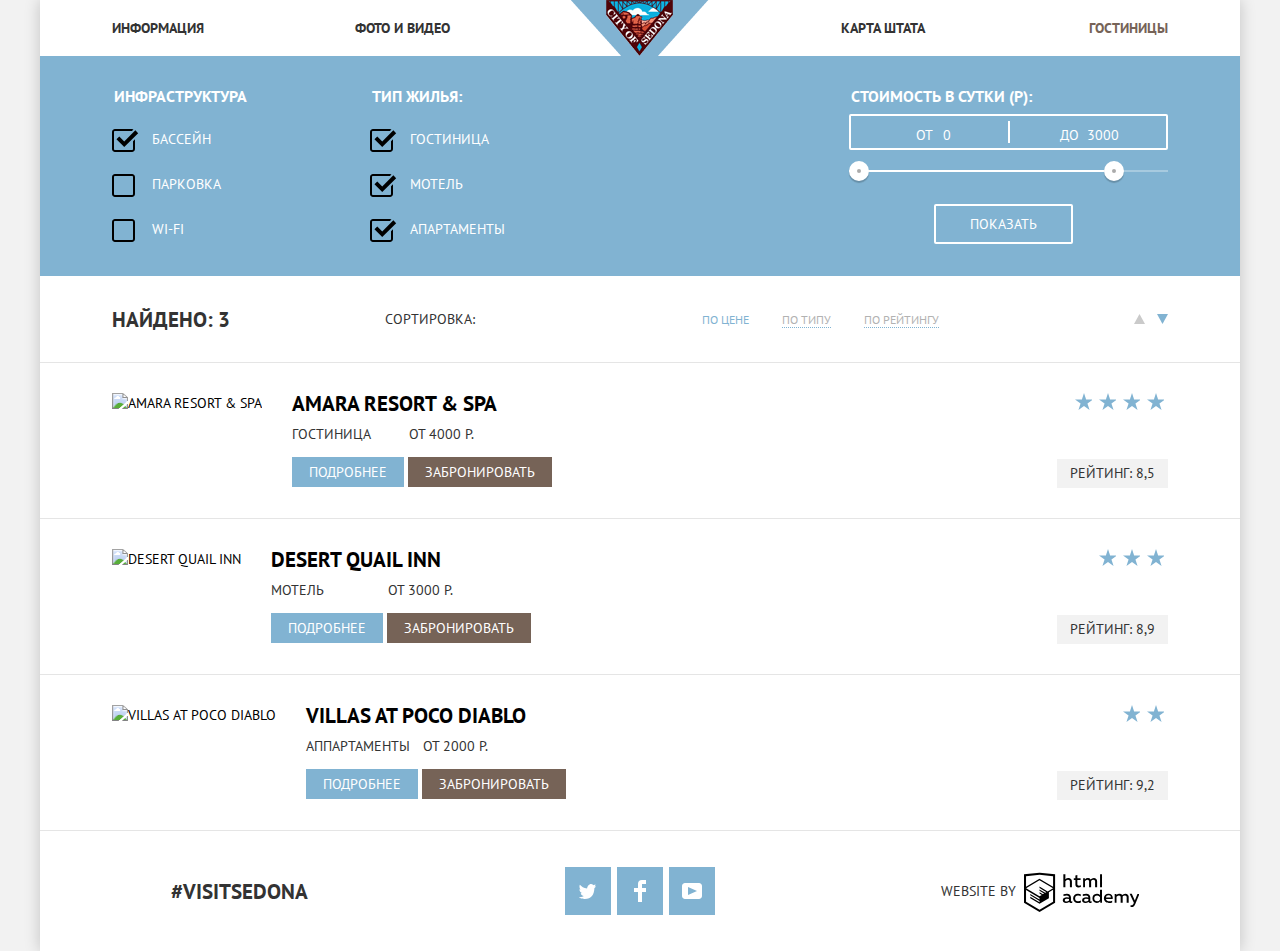
==== commit 149f0f1c: "Вопросы" ====
--- a/catalog.html
+++ b/catalog.html
@@ -29,13 +29,24 @@
 					<legend>Инфраструктура</legend>
 					<ul class="selection-list">
 						<li class="selection-item">
-							<label><input type="checkbox" checked>Бассейн</label> 
-						</li>
-						<li class="selection-item">
-							<label><input type="checkbox">Парковка</label>
-						</li>
-						<li class="selection-item">
-							<label><input type="checkbox">Wi-Fi</label>
+							<label class="checkbox">
+								<input class="visually-hidden" class="visually-hidden" type="checkbox" checked><span class="checkbox-indicator"></span>
+								Бассейн
+							</label> 
+						</li>
+						<li class="selection-item">
+							<label class="checkbox">
+								<input class="visually-hidden" type="checkbox">
+								<span class="checkbox-indicator"></span>
+								Парковка
+							</label>
+						</li>
+						<li class="selection-item">
+							<label class="checkbox">
+								<input class="visually-hidden" type="checkbox">
+								<span class="checkbox-indicator"></span>
+								Wi-Fi
+							</label>
 						</li>
 					</ul>
 				</fieldset>
@@ -43,13 +54,25 @@
 					<legend>Тип жилья:</legend>
 					<ul class="selection-list">
 						<li class="selection-item">
-							<label><input type="checkbox" checked>Гостиница</label> 
-						</li>
-						<li class="selection-item">
-							<label><input type="checkbox" checked>Мотель</label> 
-						</li>
-						<li class="selection-item">
-							<label><input type="checkbox" checked>Апартаменты</label> 
+							<label class="checkbox">
+								<input class="visually-hidden" type="checkbox" checked>
+								<span class="checkbox-indicator"></span>
+								Гостиница
+							</label> 
+						</li>
+						<li class="selection-item">
+							<label class="checkbox">
+								<input class="visually-hidden" type="checkbox" checked>
+								<span class="checkbox-indicator"></span>
+								Мотель
+							</label> 
+						</li>
+						<li class="selection-item">
+							<label class="checkbox">
+								<input class="visually-hidden" type="checkbox" checked>
+								<span class="checkbox-indicator"></span>
+								Апартаменты
+							</label> 
 						</li>
 					</ul>
 				</fieldset>
@@ -60,14 +83,14 @@
 						<label for="up-to" class="max-price">до</label><input type="text" name="up-to" id="up-to" value="3000">
 					</p>
 					<div class="range-controls">
-        				<div class="scale">
-         					<div class="bar"></div>
-        				</div>
-						<p>
-							<button type="button" class="range-toggle range-toggle-min"><span class="visually-hidden">Минимальная цена</span></button>
-							<button type="button" class="range-toggle range-toggle-max"><span class="visually-hidden">Максимальная цена</span></button>
-						</p>
-					</div>	
+						<div class="scale">
+							<div class="bar"></div>
+						</div>
+						<p>
+							<button type="button" class="range-toggle range-toggle-min" aria-label="Минимальная цена"></span></button>
+							<button type="button" class="range-toggle range-toggle-max" aria-label="Максимальная цена"></button>
+						</p>
+					</div>  
 					<button type="submit" class="transparent">Показать</button>
 				</fieldset>
 			</form>
@@ -86,10 +109,18 @@
 					</li>
 				</ul>
 				<ul class="arrows">
-					<li class="arrow-up"><a href="#">По возрастанию</a></li>
-					<li class="arrow-down"><a>По убыванию</a></li>
-				</ul>
-				<!-- вставила span исчезли звезды -->
+					<li class="arrow-up">
+						<a href="#" aria-label="По возрастанию">
+							<?xml version="1.0" encoding="utf-8"?>
+							<!DOCTYPE svg PUBLIC "-//W3C//DTD SVG 1.1//EN" "http://www.w3.org/Graphics/SVG/1.1/DTD/svg11.dtd">
+							<svg version="1.1" id="Layer_1" xmlns="http://www.w3.org/2000/svg" xmlns:xlink="http://www.w3.org/1999/xlink" x="0px" y="0px"
+							width="11px" height="10px" viewBox="0 0 11 10" enable-background="new 0 0 11 10" xml:space="preserve">
+	 						<polygon fill="#cacaca" points="5.5,0 0,10 11,10 "/>
+							</svg>
+						</a>
+					</li>
+					<li class="arrow-down" aria-label="По убыванию"><a><svg xmlns="http://www.w3.org/2000/svg" width="11" height="10"><path fill="#81b3d2" d="M5.5 10L0 0h11"/></svg></a></li>
+				</ul>
 			</section>
 			<section class="catalog">
 				<h2 class="visually-hidden">Фильтр гостиниц</h2>
@@ -102,7 +133,7 @@
 						</p>
 						<div class="hotel-info">
 							<h3>
-								<a href="catalog-item.html">Amara resort & spa</a>
+								<a class="hotel-name" href="catalog-item.html">Amara resort & spa</a>
 							</h3>
 							<p>
 								<span class="catalog-item-title">Гостиница</span>
@@ -115,10 +146,10 @@
 						</div>
 						<div class="grade">
 							<ul class="stars">
-								<li class="star">★</li>
-								<li class="star">★</li>
-								<li class="star">★</li>
-								<li class="star">★</li>
+								<li class="star"><span class="star-box"></span></li>
+								<li class="star"><span class="star-box"></span></li>
+								<li class="star"><span class="star-box"></span></li>
+								<li class="star"><span class="star-box"></span></li>
 							</ul>
 							<span class="rating">Рейтинг: 8,5</span>
 						</div>
@@ -131,7 +162,7 @@
 						</p>
 						<div class="hotel-info">
 							<h3>
-								<a href="catalog-item.html">Desert quail inn</a>
+								<a class="hotel-name" href="catalog-item.html">Desert quail inn</a>
 							</h3>
 							<p>
 								<span class="catalog-item-title">Мотель</span>
@@ -144,9 +175,9 @@
 						</div>
 						<div class="grade">
 							<ul class="stars">
-								<li class="star">★</li>
-								<li class="star">★</li>
-								<li class="star">★</li>
+								<li class="star"><span class="star-box"></span></li>
+								<li class="star"><span class="star-box"></span></li>
+								<li class="star"><span class="star-box"></span></li>
 							</ul>
 							<span class="rating">Рейтинг: 8,9</span>
 						</div>
@@ -159,7 +190,7 @@
 						</p>
 						<div class="hotel-info">
 							<h3>
-								<a href="catalog-item.html">Villas at Poco Diablo</a>
+								<a class="hotel-name" href="catalog-item.html">Villas at Poco Diablo</a>
 							</h3>
 							<p>
 								<span class="catalog-item-title">Аппартаменты</span>
@@ -172,8 +203,8 @@
 						</div>
 						<div class="grade">
 							<ul class="stars">
-								<li class="star">★</li>
-								<li class="star">★</li>
+								<li class="star"><span class="star-box"></span></li>
+								<li class="star"><span class="star-box"></span></li>
 							</ul>
 							<span class="rating">Рейтинг: 9,2</span>
 						</div>
@@ -185,28 +216,28 @@
 			<div class="container">
 				<b class="hashtag">#VisitSedona</b>
 				<div class="footer-social">
-				    <ul>
-						<li class="social-button">
-							<a href="https://twitter.com/">
+					<ul>
+						<li>
+							<a class="social-button" href="https://twitter.com/">
 								<span class="visually-hidden">Твиттер</span>
 								<svg xmlns="http://www.w3.org/2000/svg" xmlns:xlink="http://www.w3.org/1999/xlink" width="17" height="15"><path fill="#FFF" d="M10.95.144c1.685-.496 2.984.27 3.577 1.179.673-.231 1.331-.481 2.011-.708a2.345 2.345 0 0 1-.857 1.768c.685.17 1.304-.491 1.304-.491-.169 1-1.006 1.788-1.563 2.024-.231 6.75-3.175 11.217-10.077 11.082h-.446c-.41 0-4.164-.46-4.898-1.887 2.271.196 3.893-.422 4.693-1.177-.96-.3-2.679-.477-2.979-2.95.349.106.564.228 1.19.119C1.705 8.247.374 7.53.448 5.33c.285.328 1.067.536 1.34.472C1.085 5.561-.182 2.442.894.85c1.818 1.854 3.735 3.606 7.152 3.773C8.254 2.33 9.183.793 10.95.144z"/></svg>
 							</a>
 						</li>
-						<li class="social-button">
-							<a href="https://www.facebook.com/">
+						<li>
+							<a class="social-button" href="https://www.facebook.com/">
 								<span class="visually-hidden">Фейсбук</span>
 								<svg xmlns="http://www.w3.org/2000/svg" width="12" height="22"><path fill="#FFF" d="M12 4V0H8a4 4 0 0 0-4 4v4H0v4h4v10h4V12h4V8H8V4h4z"/></svg>
 							</a>
 						</li>
-						<li class="social-button">
-							<a href="https://www.youtube.com/">
+						<li>
+							<a class="social-button" href="https://www.youtube.com/">
 								<span class="visually-hidden">Ютуб</span>
 								<svg xmlns="http://www.w3.org/2000/svg" xmlns:xlink="http://www.w3.org/1999/xlink" width="20" height="16"><path fill="#FFF" d="M17 0H3C1.35 0 0 1.35 0 3v10c0 1.65 1.35 3 3 3h14c1.65 0 3-1.35 3-3V3c0-1.65-1.35-3-3-3zM6.027 11.998V4.002L15.014 8l-8.987 3.998z"/></svg>
 							</a>
 						</li>
 					</ul>
 				</div>
-				<b class="created-by">WebSite By <a class="logo-html" href="https://htmlacademy.ru/intensive/htmlcss" alt="HTML-Academy"><img src="img/html-logo.svg" alt="HTML-Academy" width="115" height="41"></a></b>
+				<b class="created-by">WebSite By <a class="logo-html" href="https://htmlacademy.ru/intensive/htmlcss" alt="HTML-Academy"><svg data-name="Layer 1" xmlns="http://www.w3.org/2000/svg" viewBox="0 0 113 39" width="115" height="41" ><path d="M46.84 28.22a2.07 2.07 0 0 0 .58-.11v1.4a3.41 3.41 0 0 1-1.24.22 1.75 1.75 0 0 1-1.75-1 5.08 5.08 0 0 1-3.3 1.13c-1.59 0-3.06-.87-3.06-2.68 0-2.24 2.08-2.93 3.9-2.93a11.63 11.63 0 0 1 2.28.26v-.31c0-1.09-.8-1.86-2.3-1.86a7.79 7.79 0 0 0-3.15.67v-1.79a10.72 10.72 0 0 1 3.35-.58c2.48 0 4 1.18 4 3.83v3.14a.57.57 0 0 0 .69.61zm-6.76-1.19a1.42 1.42 0 0 0 1.64 1.29 3.56 3.56 0 0 0 2.53-1v-1.51a10.21 10.21 0 0 0-1.9-.22c-1.1.01-2.27.35-2.27 1.45zM53.06 20.62a5.29 5.29 0 0 1 2.7.67v1.79a4.28 4.28 0 0 0-2.42-.73 2.89 2.89 0 1 0 0 5.76 5.26 5.26 0 0 0 2.55-.67v1.8a6.58 6.58 0 0 1-2.9.6 4.42 4.42 0 0 1-4.72-4.54 4.54 4.54 0 0 1 4.79-4.68zM65.84 28.22a2.07 2.07 0 0 0 .58-.11v1.4a3.41 3.41 0 0 1-1.24.22 1.75 1.75 0 0 1-1.75-1 5.08 5.08 0 0 1-3.3 1.13c-1.59 0-3.06-.87-3.06-2.68 0-2.24 2.08-2.93 3.9-2.93a11.63 11.63 0 0 1 2.28.26v-.31c0-1.09-.8-1.86-2.3-1.86a7.79 7.79 0 0 0-3.15.67v-1.79a10.72 10.72 0 0 1 3.35-.58c2.48 0 4 1.18 4 3.83v3.14a.57.57 0 0 0 .69.61zm-6.76-1.19a1.42 1.42 0 0 0 1.64 1.29 3.56 3.56 0 0 0 2.53-1v-1.51a10.21 10.21 0 0 0-1.9-.22c-1.11.01-2.27.35-2.27 1.45zM76.67 16.85v12.76h-1.76v-1.39a4.07 4.07 0 0 1-3.35 1.62 4.62 4.62 0 0 1 0-9.22 4 4 0 0 1 3.15 1.37v-5.14h2zm-4.76 5.48a2.9 2.9 0 0 0 0 5.8 3 3 0 0 0 2.79-1.84v-2.13a3.06 3.06 0 0 0-2.79-1.83zM82.99 20.62c3.48 0 4.68 2.81 4.12 5.34h-6.58c.22 1.57 1.75 2.22 3.35 2.22a6.41 6.41 0 0 0 2.77-.62v1.68a7.5 7.5 0 0 1-3.14.6c-2.68 0-5-1.53-5-4.61a4.39 4.39 0 0 1 4.48-4.61zm.09 1.62a2.39 2.39 0 0 0-2.57 2.26h4.85a2.06 2.06 0 0 0-2.28-2.26zM89.1 29.61v-8.75h1.73v1.09a4 4 0 0 1 2.92-1.33 3 3 0 0 1 2.73 1.4 4.33 4.33 0 0 1 3.06-1.4 3.21 3.21 0 0 1 3.32 3.52v5.47h-2V24.2a1.67 1.67 0 0 0-1.73-1.84 2.94 2.94 0 0 0-2.17 1.18V29.61h-2V24.2a1.67 1.67 0 0 0-1.73-1.84 3.11 3.11 0 0 0-2.32 1.35v5.91h-2zM111.47 20.86h2l-4.1 9.93c-.95 2.28-2.19 3-3.52 3a5 5 0 0 1-1.15-.15v-1.66a3 3 0 0 0 .89.13c.95 0 1.66-.67 2.17-2l.18-.44-4.16-8.82h2.13l3 6.6zM40.66 1.53v5a4 4 0 0 1 2.83-1.2A3.41 3.41 0 0 1 47.1 8.9v5.41h-2V9.15a1.9 1.9 0 0 0-2-2.1 3.08 3.08 0 0 0-2.44 1.46v5.8h-2V1.53h2zM52.43 2.42v3.12h3.17v1.71h-3.17v4c0 1.15.53 1.53 1.66 1.53a4.71 4.71 0 0 0 1.77-.35v1.68a7.14 7.14 0 0 1-2.35.38 2.68 2.68 0 0 1-3-2.88V7.23h-1.6V5.52h1.57V2.88zM58.1 14.29V5.54h1.73v1.09a4 4 0 0 1 2.92-1.33 3 3 0 0 1 2.73 1.4 4.33 4.33 0 0 1 3.06-1.4 3.21 3.21 0 0 1 3.32 3.52v5.47h-2V8.88a1.67 1.67 0 0 0-1.73-1.84 2.94 2.94 0 0 0-2.17 1.18V14.29h-2V8.88a1.67 1.67 0 0 0-1.73-1.84 3.11 3.11 0 0 0-2.32 1.35v5.91h-2zM74.72 1.52h1.95v12.76h-1.95zM15.44.02h-.16L0 1.62v28l15.28 9.09 15.28-9.09v-28zm13.12 28.45l-13.28 7.9L2 28.47V16.99l13.22 7.87v1.43l-9.07-5.4v1.38l9.11 5.47v1.46l-9.1-5.42v1.38l9.11 5.47 9.19-5.5V19.22l4.1-2.45v11.67zm0-13.16l-3.65 2.14-1.68 1-8-4.76v1.38l6.84 4.07h-.06l-.15.09-1 .57-5.64-3.36v1.38l4.45 2.65-1.05.7-3.36-2v1.38l2.21 1.3-2.25 1.35-13.16-7.82 13.17-7.92zm0-1.39L15.21 6.05l-13.2 7.86V3.41l13.28-1.39 13.28 1.39v10.51z" fill="#000"/></svg></a></b>
 			</div>
 		</footer>
 	</div>
--- a/css/style.css
+++ b/css/style.css
@@ -10,7 +10,7 @@
 	font-weight: 400;
 	line-height: 21px;
 	color: #333333;
-	background-color: #ffffff;
+	background-color: #f2f2f2;
 	text-transform: uppercase;
 }
 
@@ -31,6 +31,11 @@
 	margin: -1px;
 }
 
+.main-container ul {
+	list-style: none;
+	margin: 0;
+}
+
 .main-container {
 	width: 1200px;
 	margin: 0 auto;
@@ -58,28 +63,34 @@
 
 .site-navigation {
 	margin: 0;
-	padding: 0;
+	padding: 0 6%;
+	list-style: none;
 	width: 100%;
 	min-height: 56px;
-	list-style: none;
 	display: flex;
 	flex-wrap: wrap;
 	align-items: center;
-	justify-content: space-between;
-}
+	justify-content: space-around;
+}
+
+.site-navigation li {
+	margin: 0;
+	width: 23%;
+}
+/*в ТЗ написано по 20%, 
+но так не выравнивается*/
 
 .site-navigation li:first-child {
-	margin-left: 73px;
-	margin-right: 148px;
-}
-
+
+}
+
+.site-navigation li:nth-child(3),
 .site-navigation li:last-child {
-	margin-right: 73px;
-	margin-left: 162px;
+	text-align: right;
 }
 
 .site-navigation li:nth-child(2) {
-	margin-right: 388px;
+	margin-right: 8%;
 }
 /*Не уверена на счет селекторов, вроде с макетом совпало, но наверное, нужно было выбирать ссылки, а не li,
  + слишком уж как-то нагромождено и не универсально*/
@@ -107,8 +118,11 @@
 .mountains {
 	min-height: 508px;
 	text-align: center;
-	background: url("../img/shape.png") no-repeat 0 451px,
-				url("../img/mountains.jpg");
+	background-color: #536c83;
+	background-image: url(../img/shape.png),url(../img/mountains.jpg);
+	background-repeat: no-repeat;
+	background-position: bottom,100% 21%;
+	background-size: 100% 57px,cover;
 }
  /* Картинка с горами, ниже чем на макете.
  Между shape и соседним блоком при уменьшении в браузере в нескольких положениях появляется щель.
@@ -128,7 +142,7 @@
 .foreword {
 	min-height: 216px;
 	padding: 62px 352px;
-	padding-bottom: 56px;
+	padding-bottom: 50px;
 	text-align: center;
 	line-height: 26px;
 }
@@ -137,12 +151,6 @@
 	margin: 0;
 	margin-top: 26px;
 	padding: 0;
-}
-
-.main-container ul {
-	margin: 0;
-	padding: 0;
-	list-style: none;
 }
 
 .reasons ol {
@@ -167,33 +175,41 @@
 	line-height: 21px;
 	text-align: center;
 }
-/*И все таки не получается задать нужную высоту, все маргины и паддинги обнулены..*/
+
+.reason-item.part-2 {
+	padding: 47px 60px;
+}
 
 .reason-item h3 {
-	margin: 139px;
-	margin-top: 45px;
-	margin-bottom: 20px;
+	margin: 0;
+	margin-bottom: 23px
 }
 
 .item-main {
 	margin: 0;
+	padding: 47px 60px;
 	background-color: #81b3d2;
 	color: #ffffff;
 	width: 33.33333%;
 	min-height: 256px;
 }
 
-.flags {
-	width: 66.6666%
-}
-
-.flags img {
+.images {
+	width: 66.6666%;
+	position: relative;
+	overflow: hidden;
+}
+
+.images img {
 	width: 100%;
-	overflow: hidden;
+	position: absolute;
+	left: 0;
+	bottom: -27%;
 }
 
 .number {
 	display: block;
+	margin-bottom: 22px;
 }
 
 .reasons-list .part-1 {
@@ -203,7 +219,8 @@
 	flex-wrap: wrap;
 }
 
-.part-1:nth-child(2) .item-main{
+.part-1:nth-child(2) .item-main {
+	padding: 45px 49px;
 	order: 1;
 }
 
@@ -227,8 +244,8 @@
 	margin: 0;
 	padding: 0 50px;
 	padding-top: 160px;
-	padding-bottom: 85px;
-	width: 33%;
+	padding-bottom: 78px;
+	width: 33.3333%;
 }
 
 .pluses-item h3,
@@ -237,14 +254,14 @@
 }
 
 .pluses-item h3 {
-	margin-bottom: 23px;
+	margin-bottom: 25px;
 }
 
 .pluses-item::before {
 	content: "";
 	position: absolute;
 	width: 75px;
-	height: 72px;
+	height: 76px;
 	top: 60px;
 	right: 50%;
 	transform: translate(50%);
@@ -261,8 +278,9 @@
 
 .pluses-item.gift::before {
 	background: url("../img/icon-gift.svg") no-repeat;
-}
-/*Почему у подарка не отрисовывается дно?*/
+	top: 55px;
+	right: 49%;
+}
 
 .interested {
 	position: relative;
@@ -274,31 +292,69 @@
 	padding-top: 53px;
 }
 
+.interested b {
+	font-weight: 700;
+	font-size: 30px;
+	line-height: 36px;
+}
+
 .appeal p {
-	margin: 25px 382px;
+	margin: 24px 382px 22px;
 	margin-bottom: 0;
-}
+	line-height: 24px;
+}
+
+.interested .brown.hotel-search {
+	border: none;
+	margin-top: 47px;
+	padding: 30px 138px;
+	text-align: center;
+}
+
+/*1px отступ сверху никак 
+не получается побороть у кнопки*/
 
 .search-form {
 	position: absolute;
-	display: flex;
+	padding: 55px;
+	display: none;
 	flex-wrap: wrap;
 	width: 568px;
-	justify-content: space-around;
+	justify-content: space-between;
 	background-color: #ffffff;
 	left: 50%;
 	transform: translate(-50%);
 	text-align: center;
 }
 
+.search-form-show {
+	display: flex;
+	animation-name: roll;
+	animation-duration: 1.5s;
+}
+/*
+@keyframes roll {
+	0% {transform: translateY(-400px);}
+	10% {transform: translateY(-360px);}
+	20% {transform: translateY(-320px);}
+	30% {transform: translateY(-280px);}
+	40% {transform: translateY(-240px);}
+	50% {transform: translateY(-200px);}
+	60% {transform: translateY(-160px);}
+	70% {transform: translateY(-120px);}
+	80% {transform: translateY(-80px);}
+	90% {transform: translateY(-40px);}
+	100% {transform: translateY(0);}
+}
+*/
+
 .search-form p { 
-	margin: 55px;
 	margin-bottom: 0;
 	margin-top: 30px;
 }
 
 .search-form p:first-child {
-	margin-top: 55px;
+	margin-top: 0;
 }
 
 .search-form input { 
@@ -311,11 +367,21 @@
 	font-weight: 700;
 }
 
+.search-form input {
+	font-family: "PT Sans", Arial, sans-serif;
+	font-size: 14px;
+	font-weight: 700;
+	text-transform: uppercase;
+}
+
 .search-form input:first-child,
 .search-form input:nth-child(2) {
 	padding-left: 13px;
-	padding-right: 150px;
-}
+	padding-right: 43px;
+}
+/*если прописываю width: 346px
+у импутов, все рушится, 
+сейчас ширина неправильная*/
 
 .search-form input:nth-child(3),
 .search-form input:nth-child(4) {
@@ -323,14 +389,53 @@
 	padding-right: 16px;
 }
 
-.search-form img[src*=calendar] {
+label[for="arrival"] {
+	margin-right: 21px;
+}
+
+label[for="departure"] {
+	margin-right: 17px;
+}
+
+label[for="arrival"] button,
+label[for="departure"] button {
 	position: absolute;
-	left: 460px;
-	top: 65px;
-}
-
-label[for="departure"] img[src*=calendar] {
+	background-color: rgba(1, 1, 1, 0);
+	top: 63px;
+	right: 64px;
+}
+
+label[for="departure"] button {
 	top: 130px;
+}
+
+.calendar {
+	cursor: pointer;
+}
+
+.calendar path {
+	fill: #a9a9a9;
+}
+
+.calendar:hover path {
+	fill: #000;
+}
+
+.calendar:focus:active path {
+	fill: #81b3d2;
+}
+/*Не работает active*/
+
+.persons:hover {
+	fill: #000;
+}
+/* +- у меня png и jpg, переделать в svg
+или вставить бэкграундом для состояний*/
+
+
+input[name="arrival"],
+input[name="departure"] {
+	width: 340px;
 }
 
 input[name="adults"],
@@ -338,24 +443,28 @@
 	width: 40px;
 }
 
-
-.interested b {
-	font-weight: 700;
-	font-size: 30px;
-	line-height: 36px;
-}
-
-.interested .brown {
-	border: none;
-	margin-top: 52px;
-	padding: 30px 138px;
-	text-align: center;
+label[for="adults"],
+label[for="children"] {
+	margin-right: 41px;
+	margin-top: 9px;
+}
+
+label[for="children"] {
+	margin-right: 27px;
+}
+
+.persons {
+	width: 38px;
+}
+
+.persons img {
+	display: inline-block;
+	vertical-align: middle;
 }
 
 .interested .blue {
 	margin-top: 54px;
 	padding: 17px 196px;
-	margin-bottom: 55px;
 }
 
 button {
@@ -407,22 +516,47 @@
 	box-shadow: 0 10px 0 20px rgba(1, 1, 1, 0.25);
 }
 
+.search-form p:nth-child(3),
+.search-form p:nth-child(4) {
+	display: flex;
+}
+
 .map {
 	overflow: hidden;
 }
 
+.map-img {
+	position: absolute;
+	top: -1000px;
+}
+/*у интерактивной карты снизу белая рамка,
+которая создает ненужный отступ, как быть*/
+
 .main-footer .container {
+	padding: 0;
 	min-height: 120px;
 	display: flex;
-	justify-content: space-around;
 	align-items: center;
 }
 
+/*нужно ли идеальное совпадение с интерактивной 
+картой при загрузке страницы?*/
+
+.index .container { 
+	margin-top: -120px;
+	position: relative;
+	z-index: 1;
+	background-color: rgba(255, 255, 255, 0.9);
+}
+
 .hashtag {
-	margin-left: 132px;
-}
-
-.created-by {
+	width: 33.3333%;
+	text-align: center;
+}
+
+.footer-social {
+	width: 33.333%;
+	text-align: center;
 }
 
 .footer-social ul {
@@ -434,7 +568,6 @@
 	flex-direction: row;
 	flex-wrap: wrap;
 	justify-content: space-between;
-	
 }
 
 .social-button {
@@ -446,23 +579,56 @@
 	background-color: #81b3d2;
 }
 
+.social-button:hover {
+	background-color: #669ec0;
+}
+
+.social-button:focus:active {
+	background-color: #5496bd;
+}
+
+..social-button:hover path {
+	fill: #88b6d1;
+}
+
+.social-button:focus:active path {
+	fill: #88b6d1;
+}
+/*focus или active*/
 .footer-social + b {
 	font-size: 14px;
 	font-weight: 400;
 }
 
+.created-by {
+	width: 33.3333%;
+	display: flex;
+	align-items: center;
+	justify-content: center;
+}
+
 .logo-html {
-	background-image: url("../img/html-logo.svg");
-}
-/*Все равно не появляется лого*/
+	margin-top: 9px;
+	margin-left: 8px;
+}
+
+.logo-html:hover path {
+	fill: #81b3d2;
+}
+
+.logo-html:active path {
+	fill: #bdbbbc;
+}
 
 /*Стили для catalog*/
 .selection {
-	background: url("../img/catalog-main.jpg") no-repeat;
+	background: url("../img/catalog-main.jpg");
+	background-repeat: no-repeat;
+	background-position: 0 35%;
 	background-size: cover;
 	background-color: #81b3d2;
 	color: #ffffff;
-	padding: 32px 73px;
+	padding: 30px 6% 32px;
 	min-height: 217px;
 	display: flex;
 	justify-content: space-between;
@@ -474,15 +640,56 @@
 	border: none;
 }
 
+.selection-list {
+	padding: 0;
+}
+
+.selection-item:not(:last-child) {
+	margin-bottom: 23px;
+}
+
+label.checkbox {
+	position: relative;
+	padding-left: 40px;
+	display: inline-block;
+	vertical-align: middle;
+}
+
+.checkbox input[type="checkbox"] + .checkbox-indicator {
+	position: absolute;
+	top: 0;
+	left: 0;
+	width: 27px;
+	height: 23px;
+	background-image: url("../img/checkbox-off.svg");
+	background-repeat: no-repeat;
+}
+
+.checkbox input[type="checkbox"]:checked + .checkbox-indicator {
+	background-image: url("../img/checkbox-on.svg");
+	background-repeat: no-repeat;
+}
+
+.checkbox input[type="checkbox"]:focus + .checkbox-indicator {
+  border-color: #663d15;
+  outline: thin dotted;
+  outline: 5px auto -webkit-focus-ring-color;
+}
+
+.selection .inrastructure {
+	width: 20%;
+}
+
 .selection .property-type {
-	margin-right: 340px;
+	width: 50%;
+	padding-left: 85px;
 }
 
 .selection legend {
 	font-weight: 700;
 	font-size: 16px;
 	line-height: 21px;
-	margin-bottom: 24px;
+	margin-bottom: 21px;
 
 }
 
@@ -494,7 +701,7 @@
 .cost-per-day {
 	margin: 0;
 	padding: 0;
-	width: 330px;
+	width: 30%;
 }
 
 .cost-per-day legend {
@@ -548,7 +755,7 @@
 }
 
 .range-controls {
-  	position: relative;
+	position: relative;
 	margin-bottom: 32px;
 }
 
@@ -573,21 +780,24 @@
 	box-shadow: 0 2px 1px 0 rgba(0, 1, 1, 0.2);
 	cursor: pointer;
 }
-/*Прописала паддинги для range-toggle, 
-по другому не работало*/
+
+.range-toggle:hover {
+	border: 9px solid #ffffff;
+}
 
 .range-toggle-min {
-  	left: 0;
+	left: 0;
 }
 
 .range-toggle-max {
-  	left: 80%;
+	left: 80%;
 }
 
 button.transparent {
-	padding: 6px 35px;
+	padding: 9px 34px;
 	display: block;
-    margin: 0 auto;
+	margin-left: 85px;
+	margin-right: 95px;
 	text-decoration: none;
 	background-color: transparent;
 	color: #ffffff;
@@ -603,7 +813,7 @@
 }
 
 .sortation {
-	padding: 0 73px;
+	padding: 0;
 	min-height: 87px;
 	border-bottom: 1px solid #e5e5e5;
 	display: flex;
@@ -624,25 +834,49 @@
 	margin-left: 33px;
 }
 
-.arrow-up a {
-	background: url("../img/arrow-up.svg") no-repeat;
-}
+.arrows {
+	display: flex;
+	align-items: center;
+}
+
+.arrow-up  a {
+	margin-right: 12px;
+	display: inline-block;
+	vertical-align: middle; 
+}
+/*добавила svg в html стрелки */
 
 .arrow-down a {
-	background: url("../img/arrow-down.svg") no-repeat;
-}
-
-.arrows a:active {
+}
+
+.arrow-up a,
+.arrow-down a {
+	display: block;
+}
+
+.arrows a:active path {
 	background-color: #81b3d2;
 }
 
+
+
+.sortation {
+	padding: 30px 6%;
+}
+
+.sortation h2 {
+	margin: 0;
+}
+
 .sortation h3 {
+	margin: 0;
 	font-size: 14px;
 	font-weight: 400;
 }
 
 .sortation-item:first-child a {
 	color: #81b3d2;
+	border: none;
 }
 
 .sortation-item a {
@@ -658,22 +892,7 @@
 
 .sortation-item a:active {
 	color: #000000;
-}
-
-.stars {
-	display: flex;
-	justify-content: space-between;
-}
-
-.star {
-	color: #81b3d2;
-	margin-bottom: 47px;
-	margin-right: 7px;
-}
-
-.rating {
-	background-color: #f2f2f2;
-	padding: 4px 13px;
+	border: none;
 }
 
 .catalog-list {
@@ -682,35 +901,45 @@
 }
 
 .catalog-item {
-	padding: 20px 73px;
+	padding: 30px 6%;
 	border-bottom: 1px solid #e5e5e5;
 	display: flex;
 }
 
-.catalog-item img {
+.catalog-item > p {
+	margin: 0;
 }
 
 .catalog-item .hotel-info {
 	margin-left: 30px;
 	min-height: 95px;
-	width: 258px;
-	display: flex;
-	flex-wrap: wrap;
-	justify-content: space-between;
+	flex: 1 0 auto;
 }
 
 .hotel-info h3 {
-	margin: 10px 0;
+	margin: 0;
+	margin-bottom: 10px;
+}
+ 
+.hotel-info .hotel-name:hover {
+	color: #81b3d2;
+}
+
+.hotel-info .hotel-name:active {
+	color: #cacaca;
 }
 
 .hotel-info p {
 	margin: 0;
 }
 
-.catalog-item .grade {
-	margin-left: 522px;
-	width: 111px;
-
+.hotel-info p:first-of-type {
+	margin-bottom: 17px;
+}
+
+.catalog-item-title {
+	display: inline-block;
+	width: 113px;
 }
 
 .catalog-item-reserve .button {
@@ -744,7 +973,55 @@
 a.blue:active {
 	background-color: #5496bd;
 	color: #88b6d1;
-	box-shadow: 0 10px 0 20px rgba(1, 1, 1, 0.25);
-}
-
-
+}
+
+.catalog-item .grade {
+	display: flex;
+	flex-direction: column;
+	justify-content: space-between;
+
+}
+
+ul.stars {
+	display: flex;
+	padding: 0;
+	justify-content: flex-end;
+	width: 110px;
+}
+
+li.star {
+	color: #81b3d2;
+	position: relative;
+	padding-left: 24px;
+	width: 20px;
+	height: 20px;
+}
+
+li.star:last-child {
+	padding-left: 0; 
+}
+
+/*.star::before {
+	content: "";
+	background: url("../img/star.svg") no-repeat;
+	width: 20px;
+	height: 20px;
+	fill: #81b3d2;
+*/
+
+.star-box {
+	position: absolute;
+	top: 0;
+	left: 0;
+	width: 17px;
+	height: 20px;
+	background-image: url("../img/star.svg");
+	background-repeat: no-repeat;
+}
+
+.rating {
+	background-color: #f2f2f2;
+	padding: 4px 13px;
+} 
+
+
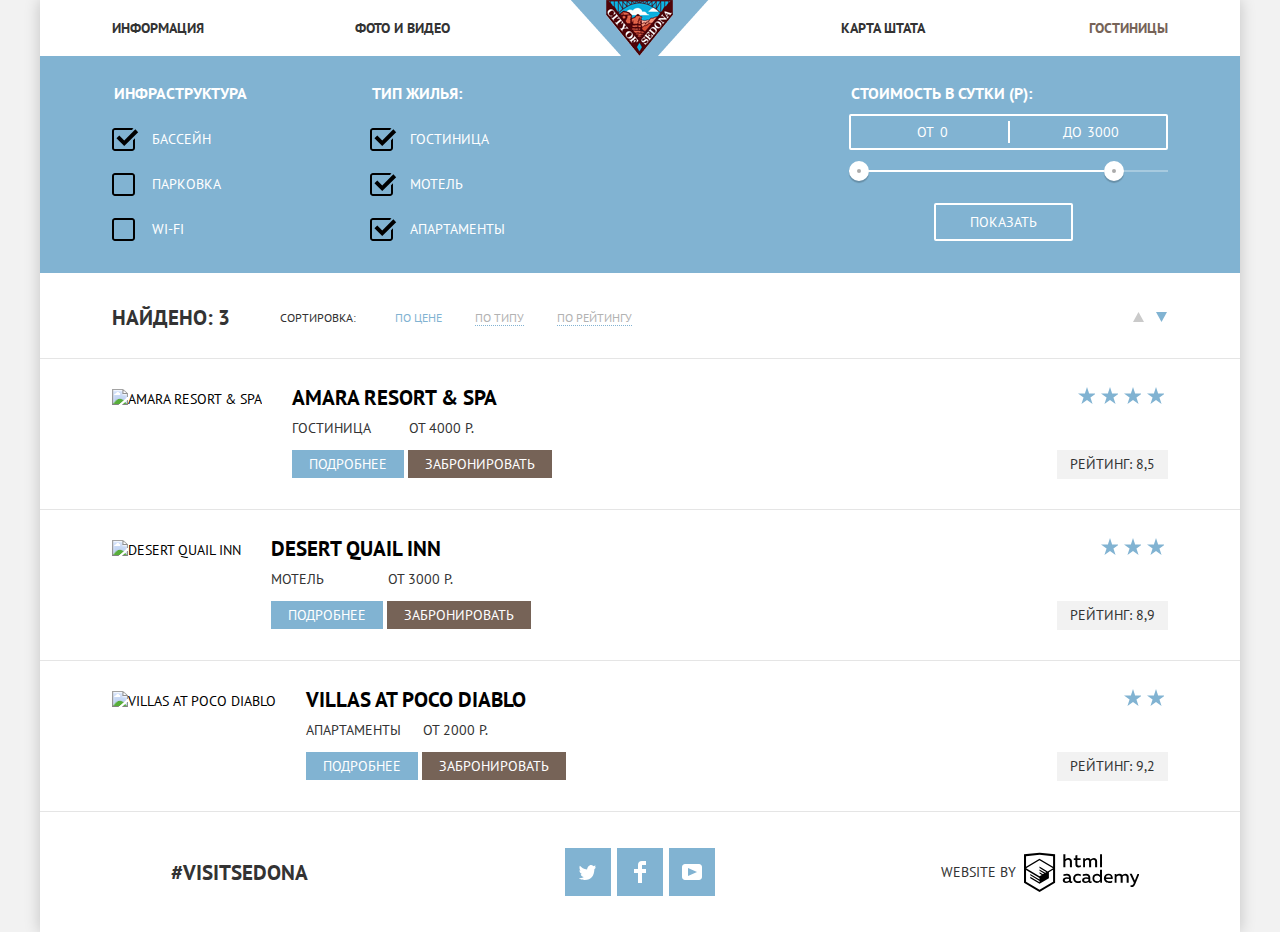
==== commit c285f527: "валид2" ====
--- a/catalog.html
+++ b/catalog.html
@@ -109,24 +109,24 @@
 					</li>
 				</ul>
 				<ul class="arrows">
-					<li class="arrow-up">
-						<a href="#" aria-label="По возрастанию">
+					<li>
+						<a class="arrow-up" href="#" aria-label="По возрастанию">
 							<?xml version="1.0" encoding="utf-8"?>
 							<!DOCTYPE svg PUBLIC "-//W3C//DTD SVG 1.1//EN" "http://www.w3.org/Graphics/SVG/1.1/DTD/svg11.dtd">
 							<svg version="1.1" id="Layer_1" xmlns="http://www.w3.org/2000/svg" xmlns:xlink="http://www.w3.org/1999/xlink" x="0px" y="0px"
 							width="11px" height="10px" viewBox="0 0 11 10" enable-background="new 0 0 11 10" xml:space="preserve">
-	 						<polygon fill="#cacaca" points="5.5,0 0,10 11,10 "/>
+							<polygon fill="#cacaca" points="5.5,0 0,10 11,10 "/>
 							</svg>
 						</a>
 					</li>
-					<li class="arrow-down" aria-label="По убыванию"><a><svg xmlns="http://www.w3.org/2000/svg" width="11" height="10"><path fill="#81b3d2" d="M5.5 10L0 0h11"/></svg></a></li>
+					<li aria-label="По убыванию"><a class="arrow-down" href="#" aria-label="По убыванию" active><svg xmlns="http://www.w3.org/2000/svg" width="11" height="10"><path fill="#81b3d2" d="M5.5 10L0 0h11"/></svg></a></li>
 				</ul>
 			</section>
 			<section class="catalog">
 				<h2 class="visually-hidden">Фильтр гостиниц</h2>
 				<ul class="catalog-list">
 					<li class="catalog-item">
-						<p>
+						<p class="hotel-img">
 							<a href="catalog-item.html">
 								<img src="img/amara.jpg" width="135" height="90" alt="Amara resort & spa">
 							</a>
@@ -155,7 +155,7 @@
 						</div>
 					</li>
 					<li class="catalog-item">
-						<p>
+						<p class="hotel-img" >
 						   <a href="catalog-item.html">
 								<img src="img/desert.jpg" width="135" height="90" alt="Desert quail inn">
 							</a>
@@ -183,7 +183,7 @@
 						</div>
 					</li>
 					<li class="catalog-item">
-						<p>
+						<p class="hotel-img">
 							<a href="catalog-item.html">
 								<img src="img/villas.jpg" width="135" height="90" alt="Villas at Poco Diablo">
 							</a>
@@ -193,7 +193,7 @@
 								<a class="hotel-name" href="catalog-item.html">Villas at Poco Diablo</a>
 							</h3>
 							<p>
-								<span class="catalog-item-title">Аппартаменты</span>
+								<span class="catalog-item-title">Апартаменты</span>
 								<span class="catalog-item-price">От 2000 Р.</span>
 							</p>
 							<p class="catalog-item-reserve">
@@ -237,7 +237,7 @@
 						</li>
 					</ul>
 				</div>
-				<b class="created-by">WebSite By <a class="logo-html" href="https://htmlacademy.ru/intensive/htmlcss" alt="HTML-Academy"><svg data-name="Layer 1" xmlns="http://www.w3.org/2000/svg" viewBox="0 0 113 39" width="115" height="41" ><path d="M46.84 28.22a2.07 2.07 0 0 0 .58-.11v1.4a3.41 3.41 0 0 1-1.24.22 1.75 1.75 0 0 1-1.75-1 5.08 5.08 0 0 1-3.3 1.13c-1.59 0-3.06-.87-3.06-2.68 0-2.24 2.08-2.93 3.9-2.93a11.63 11.63 0 0 1 2.28.26v-.31c0-1.09-.8-1.86-2.3-1.86a7.79 7.79 0 0 0-3.15.67v-1.79a10.72 10.72 0 0 1 3.35-.58c2.48 0 4 1.18 4 3.83v3.14a.57.57 0 0 0 .69.61zm-6.76-1.19a1.42 1.42 0 0 0 1.64 1.29 3.56 3.56 0 0 0 2.53-1v-1.51a10.21 10.21 0 0 0-1.9-.22c-1.1.01-2.27.35-2.27 1.45zM53.06 20.62a5.29 5.29 0 0 1 2.7.67v1.79a4.28 4.28 0 0 0-2.42-.73 2.89 2.89 0 1 0 0 5.76 5.26 5.26 0 0 0 2.55-.67v1.8a6.58 6.58 0 0 1-2.9.6 4.42 4.42 0 0 1-4.72-4.54 4.54 4.54 0 0 1 4.79-4.68zM65.84 28.22a2.07 2.07 0 0 0 .58-.11v1.4a3.41 3.41 0 0 1-1.24.22 1.75 1.75 0 0 1-1.75-1 5.08 5.08 0 0 1-3.3 1.13c-1.59 0-3.06-.87-3.06-2.68 0-2.24 2.08-2.93 3.9-2.93a11.63 11.63 0 0 1 2.28.26v-.31c0-1.09-.8-1.86-2.3-1.86a7.79 7.79 0 0 0-3.15.67v-1.79a10.72 10.72 0 0 1 3.35-.58c2.48 0 4 1.18 4 3.83v3.14a.57.57 0 0 0 .69.61zm-6.76-1.19a1.42 1.42 0 0 0 1.64 1.29 3.56 3.56 0 0 0 2.53-1v-1.51a10.21 10.21 0 0 0-1.9-.22c-1.11.01-2.27.35-2.27 1.45zM76.67 16.85v12.76h-1.76v-1.39a4.07 4.07 0 0 1-3.35 1.62 4.62 4.62 0 0 1 0-9.22 4 4 0 0 1 3.15 1.37v-5.14h2zm-4.76 5.48a2.9 2.9 0 0 0 0 5.8 3 3 0 0 0 2.79-1.84v-2.13a3.06 3.06 0 0 0-2.79-1.83zM82.99 20.62c3.48 0 4.68 2.81 4.12 5.34h-6.58c.22 1.57 1.75 2.22 3.35 2.22a6.41 6.41 0 0 0 2.77-.62v1.68a7.5 7.5 0 0 1-3.14.6c-2.68 0-5-1.53-5-4.61a4.39 4.39 0 0 1 4.48-4.61zm.09 1.62a2.39 2.39 0 0 0-2.57 2.26h4.85a2.06 2.06 0 0 0-2.28-2.26zM89.1 29.61v-8.75h1.73v1.09a4 4 0 0 1 2.92-1.33 3 3 0 0 1 2.73 1.4 4.33 4.33 0 0 1 3.06-1.4 3.21 3.21 0 0 1 3.32 3.52v5.47h-2V24.2a1.67 1.67 0 0 0-1.73-1.84 2.94 2.94 0 0 0-2.17 1.18V29.61h-2V24.2a1.67 1.67 0 0 0-1.73-1.84 3.11 3.11 0 0 0-2.32 1.35v5.91h-2zM111.47 20.86h2l-4.1 9.93c-.95 2.28-2.19 3-3.52 3a5 5 0 0 1-1.15-.15v-1.66a3 3 0 0 0 .89.13c.95 0 1.66-.67 2.17-2l.18-.44-4.16-8.82h2.13l3 6.6zM40.66 1.53v5a4 4 0 0 1 2.83-1.2A3.41 3.41 0 0 1 47.1 8.9v5.41h-2V9.15a1.9 1.9 0 0 0-2-2.1 3.08 3.08 0 0 0-2.44 1.46v5.8h-2V1.53h2zM52.43 2.42v3.12h3.17v1.71h-3.17v4c0 1.15.53 1.53 1.66 1.53a4.71 4.71 0 0 0 1.77-.35v1.68a7.14 7.14 0 0 1-2.35.38 2.68 2.68 0 0 1-3-2.88V7.23h-1.6V5.52h1.57V2.88zM58.1 14.29V5.54h1.73v1.09a4 4 0 0 1 2.92-1.33 3 3 0 0 1 2.73 1.4 4.33 4.33 0 0 1 3.06-1.4 3.21 3.21 0 0 1 3.32 3.52v5.47h-2V8.88a1.67 1.67 0 0 0-1.73-1.84 2.94 2.94 0 0 0-2.17 1.18V14.29h-2V8.88a1.67 1.67 0 0 0-1.73-1.84 3.11 3.11 0 0 0-2.32 1.35v5.91h-2zM74.72 1.52h1.95v12.76h-1.95zM15.44.02h-.16L0 1.62v28l15.28 9.09 15.28-9.09v-28zm13.12 28.45l-13.28 7.9L2 28.47V16.99l13.22 7.87v1.43l-9.07-5.4v1.38l9.11 5.47v1.46l-9.1-5.42v1.38l9.11 5.47 9.19-5.5V19.22l4.1-2.45v11.67zm0-13.16l-3.65 2.14-1.68 1-8-4.76v1.38l6.84 4.07h-.06l-.15.09-1 .57-5.64-3.36v1.38l4.45 2.65-1.05.7-3.36-2v1.38l2.21 1.3-2.25 1.35-13.16-7.82 13.17-7.92zm0-1.39L15.21 6.05l-13.2 7.86V3.41l13.28-1.39 13.28 1.39v10.51z" fill="#000"/></svg></a></b>
+				<b class="created-by">WebSite By <a class="logo-html" href="https://htmlacademy.ru/intensive/htmlcss" aria-label="HTML-Academy"><svg data-name="Layer 1" xmlns="http://www.w3.org/2000/svg" viewBox="0 0 113 39" width="115" height="41" ><path d="M46.84 28.22a2.07 2.07 0 0 0 .58-.11v1.4a3.41 3.41 0 0 1-1.24.22 1.75 1.75 0 0 1-1.75-1 5.08 5.08 0 0 1-3.3 1.13c-1.59 0-3.06-.87-3.06-2.68 0-2.24 2.08-2.93 3.9-2.93a11.63 11.63 0 0 1 2.28.26v-.31c0-1.09-.8-1.86-2.3-1.86a7.79 7.79 0 0 0-3.15.67v-1.79a10.72 10.72 0 0 1 3.35-.58c2.48 0 4 1.18 4 3.83v3.14a.57.57 0 0 0 .69.61zm-6.76-1.19a1.42 1.42 0 0 0 1.64 1.29 3.56 3.56 0 0 0 2.53-1v-1.51a10.21 10.21 0 0 0-1.9-.22c-1.1.01-2.27.35-2.27 1.45zM53.06 20.62a5.29 5.29 0 0 1 2.7.67v1.79a4.28 4.28 0 0 0-2.42-.73 2.89 2.89 0 1 0 0 5.76 5.26 5.26 0 0 0 2.55-.67v1.8a6.58 6.58 0 0 1-2.9.6 4.42 4.42 0 0 1-4.72-4.54 4.54 4.54 0 0 1 4.79-4.68zM65.84 28.22a2.07 2.07 0 0 0 .58-.11v1.4a3.41 3.41 0 0 1-1.24.22 1.75 1.75 0 0 1-1.75-1 5.08 5.08 0 0 1-3.3 1.13c-1.59 0-3.06-.87-3.06-2.68 0-2.24 2.08-2.93 3.9-2.93a11.63 11.63 0 0 1 2.28.26v-.31c0-1.09-.8-1.86-2.3-1.86a7.79 7.79 0 0 0-3.15.67v-1.79a10.72 10.72 0 0 1 3.35-.58c2.48 0 4 1.18 4 3.83v3.14a.57.57 0 0 0 .69.61zm-6.76-1.19a1.42 1.42 0 0 0 1.64 1.29 3.56 3.56 0 0 0 2.53-1v-1.51a10.21 10.21 0 0 0-1.9-.22c-1.11.01-2.27.35-2.27 1.45zM76.67 16.85v12.76h-1.76v-1.39a4.07 4.07 0 0 1-3.35 1.62 4.62 4.62 0 0 1 0-9.22 4 4 0 0 1 3.15 1.37v-5.14h2zm-4.76 5.48a2.9 2.9 0 0 0 0 5.8 3 3 0 0 0 2.79-1.84v-2.13a3.06 3.06 0 0 0-2.79-1.83zM82.99 20.62c3.48 0 4.68 2.81 4.12 5.34h-6.58c.22 1.57 1.75 2.22 3.35 2.22a6.41 6.41 0 0 0 2.77-.62v1.68a7.5 7.5 0 0 1-3.14.6c-2.68 0-5-1.53-5-4.61a4.39 4.39 0 0 1 4.48-4.61zm.09 1.62a2.39 2.39 0 0 0-2.57 2.26h4.85a2.06 2.06 0 0 0-2.28-2.26zM89.1 29.61v-8.75h1.73v1.09a4 4 0 0 1 2.92-1.33 3 3 0 0 1 2.73 1.4 4.33 4.33 0 0 1 3.06-1.4 3.21 3.21 0 0 1 3.32 3.52v5.47h-2V24.2a1.67 1.67 0 0 0-1.73-1.84 2.94 2.94 0 0 0-2.17 1.18V29.61h-2V24.2a1.67 1.67 0 0 0-1.73-1.84 3.11 3.11 0 0 0-2.32 1.35v5.91h-2zM111.47 20.86h2l-4.1 9.93c-.95 2.28-2.19 3-3.52 3a5 5 0 0 1-1.15-.15v-1.66a3 3 0 0 0 .89.13c.95 0 1.66-.67 2.17-2l.18-.44-4.16-8.82h2.13l3 6.6zM40.66 1.53v5a4 4 0 0 1 2.83-1.2A3.41 3.41 0 0 1 47.1 8.9v5.41h-2V9.15a1.9 1.9 0 0 0-2-2.1 3.08 3.08 0 0 0-2.44 1.46v5.8h-2V1.53h2zM52.43 2.42v3.12h3.17v1.71h-3.17v4c0 1.15.53 1.53 1.66 1.53a4.71 4.71 0 0 0 1.77-.35v1.68a7.14 7.14 0 0 1-2.35.38 2.68 2.68 0 0 1-3-2.88V7.23h-1.6V5.52h1.57V2.88zM58.1 14.29V5.54h1.73v1.09a4 4 0 0 1 2.92-1.33 3 3 0 0 1 2.73 1.4 4.33 4.33 0 0 1 3.06-1.4 3.21 3.21 0 0 1 3.32 3.52v5.47h-2V8.88a1.67 1.67 0 0 0-1.73-1.84 2.94 2.94 0 0 0-2.17 1.18V14.29h-2V8.88a1.67 1.67 0 0 0-1.73-1.84 3.11 3.11 0 0 0-2.32 1.35v5.91h-2zM74.72 1.52h1.95v12.76h-1.95zM15.44.02h-.16L0 1.62v28l15.28 9.09 15.28-9.09v-28zm13.12 28.45l-13.28 7.9L2 28.47V16.99l13.22 7.87v1.43l-9.07-5.4v1.38l9.11 5.47v1.46l-9.1-5.42v1.38l9.11 5.47 9.19-5.5V19.22l4.1-2.45v11.67zm0-13.16l-3.65 2.14-1.68 1-8-4.76v1.38l6.84 4.07h-.06l-.15.09-1 .57-5.64-3.36v1.38l4.45 2.65-1.05.7-3.36-2v1.38l2.21 1.3-2.25 1.35-13.16-7.82 13.17-7.92zm0-1.39L15.21 6.05l-13.2 7.86V3.41l13.28-1.39 13.28 1.39v10.51z" fill="#000"/></svg></a></b>
 			</div>
 		</footer>
 	</div>
--- a/css/style.css
+++ b/css/style.css
@@ -1,4 +1,5 @@
 html {
+	-webkit-box-sizing: border-box;
 	box-sizing: border-box;
 }
 
@@ -20,6 +21,7 @@
 }
 
 *, *::before, *::after {
+	-webkit-box-sizing: inherit;
 	box-sizing: inherit;
 }
 
@@ -40,12 +42,15 @@
 	width: 1200px;
 	margin: 0 auto;
 	background-color: #ffffff;
+	-webkit-box-shadow: 0 0 15px 0 rgba(0, 1, 1, 0.2);
 	box-shadow: 0 0 15px 0 rgba(0, 1, 1, 0.2);
 }
 
 .main-navigation {
 	position: relative;
 	font-weight: 700;
+	display: -webkit-box;
+	display: -ms-flexbox;
 	display: flex;
 }
 
@@ -67,9 +72,15 @@
 	list-style: none;
 	width: 100%;
 	min-height: 56px;
-	display: flex;
+	display: -webkit-box;
+	display: -ms-flexbox;
+	display: flex;
+	-ms-flex-wrap: wrap;
 	flex-wrap: wrap;
+	-webkit-box-align: center;
+	-ms-flex-align: center;
 	align-items: center;
+	-ms-flex-pack: distribute;
 	justify-content: space-around;
 }
 
@@ -77,8 +88,6 @@
 	margin: 0;
 	width: 23%;
 }
-/*в ТЗ написано по 20%, 
-но так не выравнивается*/
 
 .site-navigation li:first-child {
 
@@ -92,9 +101,6 @@
 .site-navigation li:nth-child(2) {
 	margin-right: 8%;
 }
-/*Не уверена на счет селекторов, вроде с макетом совпало, но наверное, нужно было выбирать ссылки, а не li,
- + слишком уж как-то нагромождено и не универсально*/
- /*Периодически при перезагрузке страницы ломается порядок*/
 
 .site-navigation a {
 	color: #333333;
@@ -111,7 +117,8 @@
 	color: #efefef;
 }
 
-.site-navigation-current a {
+.site-navigation-current a,
+.site-navigation-current a:hover {
 	color: #766357;
 }
 
@@ -124,9 +131,6 @@
 	background-position: bottom,100% 21%;
 	background-size: 100% 57px,cover;
 }
- /* Картинка с горами, ниже чем на макете.
- Между shape и соседним блоком при уменьшении в браузере в нескольких положениях появляется щель.
-  Что-то не так с позиционированием? */
 
 .mountains img {
 	margin-top: 76px; 
@@ -160,7 +164,10 @@
 }
 
 .reasons-list {
-	display: flex;
+	display: -webkit-box;
+	display: -ms-flexbox;
+	display: flex;
+	-ms-flex-wrap: wrap;
 	flex-wrap: wrap;
 }
 
@@ -215,12 +222,17 @@
 .reasons-list .part-1 {
 	margin: 0;
 	width: 100%;
-	display: flex;
+	display: -webkit-box;
+	display: -ms-flexbox;
+	display: flex;
+	-ms-flex-wrap: wrap;
 	flex-wrap: wrap;
 }
 
 .part-1:nth-child(2) .item-main {
 	padding: 45px 49px;
+	-webkit-box-ordinal-group: 2;
+	-ms-flex-order: 1;
 	order: 1;
 }
 
@@ -235,7 +247,12 @@
 	background-color: #ffffff;
 	color: #000000;
 	min-height: 330px;
-	display: flex;
+	display: -webkit-box;
+	display: -ms-flexbox;
+	display: flex;
+	-webkit-box-orient: horizontal;
+	-webkit-box-direction: normal;
+	-ms-flex-direction: row;
 	flex-direction: row;
 }
 
@@ -264,6 +281,8 @@
 	height: 76px;
 	top: 60px;
 	right: 50%;
+	-webkit-transform: translate(50%);
+	-ms-transform: translate(50%);
 	transform: translate(50%);
 }
 
@@ -306,51 +325,54 @@
 
 .interested .brown.hotel-search {
 	border: none;
-	margin-top: 47px;
-	padding: 30px 138px;
+	margin-top: 45px;
+	padding: 31px 138px;
 	text-align: center;
 }
-
-/*1px отступ сверху никак 
-не получается побороть у кнопки*/
 
 .search-form {
 	position: absolute;
 	padding: 55px;
 	display: none;
+	-ms-flex-wrap: wrap;
 	flex-wrap: wrap;
 	width: 568px;
+	-webkit-box-pack: justify;
+	-ms-flex-pack: justify;
 	justify-content: space-between;
-	background-color: #ffffff;
 	left: 50%;
+	-webkit-transform: translate(-50%);
+	-ms-transform: translate(-50%);
 	transform: translate(-50%);
 	text-align: center;
+	background-color: #ffffff;
+	-webkit-box-shadow: 0 0 15px 2px rgba(0, 1, 1, 0.15);
+	box-shadow: 0 0 15px 2px rgba(0, 1, 1, 0.15)
 }
 
 .search-form-show {
-	display: flex;
+	display: -webkit-box;
+	display: -ms-flexbox;
+	display: flex;
+	-webkit-animation-name: roll;
 	animation-name: roll;
+	-webkit-animation-duration: 1.5s;
 	animation-duration: 1.5s;
 }
-/*
-@keyframes roll {
-	0% {transform: translateY(-400px);}
-	10% {transform: translateY(-360px);}
-	20% {transform: translateY(-320px);}
-	30% {transform: translateY(-280px);}
-	40% {transform: translateY(-240px);}
-	50% {transform: translateY(-200px);}
-	60% {transform: translateY(-160px);}
-	70% {transform: translateY(-120px);}
-	80% {transform: translateY(-80px);}
-	90% {transform: translateY(-40px);}
-	100% {transform: translateY(0);}
-}
-*/
 
 .search-form p { 
 	margin-bottom: 0;
 	margin-top: 30px;
+}
+
+.search-form .date {
+	position: relative;
+	display: -webkit-box;
+	display: -ms-flexbox;
+	display: flex;
+	-webkit-box-align: center;
+	-ms-flex-align: center;
+	align-items: center;
 }
 
 .search-form p:first-child {
@@ -379,34 +401,26 @@
 	padding-left: 13px;
 	padding-right: 43px;
 }
-/*если прописываю width: 346px
-у импутов, все рушится, 
-сейчас ширина неправильная*/
 
 .search-form input:nth-child(3),
 .search-form input:nth-child(4) {
-	padding-left: 16px;
-	padding-right: 16px;
-}
-
-label[for="arrival"] {
-	margin-right: 21px;
-}
-
+	padding-left: 14px;
+	padding-right: 10px;
+}
+
+label[for="arrival"],
 label[for="departure"] {
-	margin-right: 17px;
+	width: 112px;
+	text-align: left;
+
 }
 
 label[for="arrival"] button,
 label[for="departure"] button {
 	position: absolute;
 	background-color: rgba(1, 1, 1, 0);
-	top: 63px;
-	right: 64px;
-}
-
-label[for="departure"] button {
-	top: 130px;
+	top: 6px;
+	right: 3px;
 }
 
 .calendar {
@@ -421,26 +435,22 @@
 	fill: #000;
 }
 
-.calendar:focus:active path {
+.calendar:active path {
 	fill: #81b3d2;
 }
-/*Не работает active*/
 
 .persons:hover {
 	fill: #000;
 }
-/* +- у меня png и jpg, переделать в svg
-или вставить бэкграундом для состояний*/
-
 
 input[name="arrival"],
 input[name="departure"] {
-	width: 340px;
+	width: 346px;
 }
 
 input[name="adults"],
 input[name="children"] {
-	width: 40px;
+	width: 38px;
 }
 
 label[for="adults"],
@@ -453,8 +463,19 @@
 	margin-right: 27px;
 }
 
+.persons:hover line,
+.persons:hover line {
+	stroke: #000;
+}
+
+.persons:active line,
+.persons:active line {
+	stroke: #81b3d2;
+}
+
 .persons {
 	width: 38px;
+	cursor: pointer;
 }
 
 .persons img {
@@ -472,6 +493,7 @@
 	font-size: 21px;
 	color: #ffffff;
 	text-transform: uppercase;
+	cursor: pointer;
 }
 
 .search-form input,
@@ -480,12 +502,15 @@
 	border: none;
 }
 
-.search-form input:hover {
+input[name="arrival"]:hover,
+input[name="departure"]:hover {
 	background-color: #ebebeb;
 }
 
-.search-form input:active {
-	background-color: #ffffff;
+input[name="arrival"]:focus,
+input[name="departure"]:focus {
+	border: 1px solid #e5e5e5;
+	background-color: #ffffff; 
 }
 
 button.brown {
@@ -499,7 +524,6 @@
 button.brown:active {
 	background-color: #503e33;
 	color: #857871;
-	box-shadow: 0 10px 0 20px rgba(1, 1, 1, 0.25);
 }
 
 button.blue {
@@ -513,34 +537,35 @@
 button.blue:active {
 	background-color: #5496bd;
 	color: #88b6d1;
-	box-shadow: 0 10px 0 20px rgba(1, 1, 1, 0.25);
 }
 
 .search-form p:nth-child(3),
 .search-form p:nth-child(4) {
+	display: -webkit-box;
+	display: -ms-flexbox;
 	display: flex;
 }
 
 .map {
 	overflow: hidden;
+	line-height: 0;
 }
 
 .map-img {
 	position: absolute;
 	top: -1000px;
 }
-/*у интерактивной карты снизу белая рамка,
-которая создает ненужный отступ, как быть*/
 
 .main-footer .container {
-	padding: 0;
+	padding: 33px 0;
 	min-height: 120px;
-	display: flex;
+	display: -webkit-box;
+	display: -ms-flexbox;
+	display: flex;
+	-webkit-box-align: center;
+	-ms-flex-align: center;
 	align-items: center;
 }
-
-/*нужно ли идеальное совпадение с интерактивной 
-картой при загрузке страницы?*/
 
 .index .container { 
 	margin-top: -120px;
@@ -563,16 +588,30 @@
 	margin: 0 auto;
 	padding: 0;
 	list-style: none;
+	display: -webkit-box;
+	display: -ms-flexbox;
 	display: flex;
 	width: 150px;
+	-webkit-box-orient: horizontal;
+	-webkit-box-direction: normal;
+	-ms-flex-direction: row;
 	flex-direction: row;
+	-ms-flex-wrap: wrap;
 	flex-wrap: wrap;
+	-webkit-box-pack: justify;
+	-ms-flex-pack: justify;
 	justify-content: space-between;
 }
 
 .social-button {
-	display: flex;
+	display: -webkit-box;
+	display: -ms-flexbox;
+	display: flex;
+	-webkit-box-pack: center;
+	-ms-flex-pack: center;
 	justify-content: center;
+	-webkit-box-align: center;
+	-ms-flex-align: center;
 	align-items: center;
 	width: 46px;
 	height: 48px;
@@ -594,7 +633,7 @@
 .social-button:focus:active path {
 	fill: #88b6d1;
 }
-/*focus или active*/
+
 .footer-social + b {
 	font-size: 14px;
 	font-weight: 400;
@@ -602,13 +641,19 @@
 
 .created-by {
 	width: 33.3333%;
-	display: flex;
+	display: -webkit-box;
+	display: -ms-flexbox;
+	display: flex;
+	-webkit-box-align: center;
+	-ms-flex-align: center;
 	align-items: center;
+	-webkit-box-pack: center;
+	-ms-flex-pack: center;
 	justify-content: center;
 }
 
 .logo-html {
-	margin-top: 9px;
+	margin-top: 7px;
 	margin-left: 8px;
 }
 
@@ -628,9 +673,13 @@
 	background-size: cover;
 	background-color: #81b3d2;
 	color: #ffffff;
-	padding: 30px 6% 32px;
+	padding: 27px 6% 32px;
 	min-height: 217px;
-	display: flex;
+	display: -webkit-box;
+	display: -ms-flexbox;
+	display: flex;
+	-webkit-box-pack: justify;
+	-ms-flex-pack: justify;
 	justify-content: space-between;
 }
 
@@ -657,7 +706,7 @@
 
 .checkbox input[type="checkbox"] + .checkbox-indicator {
 	position: absolute;
-	top: 0;
+	top: -1px;
 	left: 0;
 	width: 27px;
 	height: 23px;
@@ -671,9 +720,17 @@
 }
 
 .checkbox input[type="checkbox"]:focus + .checkbox-indicator {
-  border-color: #663d15;
-  outline: thin dotted;
-  outline: 5px auto -webkit-focus-ring-color;
+	border-color: #663d15;
+	outline: thin dotted;
+	outline: 5px auto -webkit-focus-ring-color;
+}
+
+.checkbox input[type="checkbox"]:disabled + .checkbox-indicator {
+	background-image: url("../img/checkbox-off-disabled.svg");
+}
+
+.checkbox input[type="checkbox"]:checked:disabled + .checkbox-indicator {
+	background-image: url("../img/checkbox-on-disabled.svg");
 }
 
 .selection .inrastructure {
@@ -689,13 +746,13 @@
 	font-weight: 700;
 	font-size: 16px;
 	line-height: 21px;
-	margin-bottom: 21px;
+	margin-bottom: 24px;
 
 }
 
 .selection-item label {
 	font-size: 14px;
-	font-weight: 400px;
+	font-weight: 400;
 }
 
 .cost-per-day {
@@ -705,13 +762,14 @@
 }
 
 .cost-per-day legend {
-	margin-bottom: 7px;
+	margin-bottom: 10px;
 	font-size: 16px;
 	line-height: 21px;
 }
 
 .price-controls {
 	position: relative;
+	display: flex;
 	height: 36px;
 	margin: 0;
 	margin-bottom: 20px;
@@ -723,15 +781,19 @@
 .price-controls label {
 	display: inline-block;
 	font-size: 14px;
-	line-height: 38px;
-	vertical-align: center;
+	line-height: 33px;
+	vertical-align: middle;
 	cursor: pointer;
 }
 
-.price-controls .min-price,
+.price-controls .min-price {
+	width: 87px;
+	padding-left: 66px;
+}
+
 .price-controls .max-price {
-  width: 90px;
-  padding-left: 65px;
+	width: 97px;
+	padding-left: 75px;
 }
 
 .price-controls input {
@@ -748,6 +810,8 @@
 	position: absolute;
 	top: 50%;
 	left: 50%;
+	-webkit-transform: translate(-50%, -50%);
+	-ms-transform: translate(-50%, -50%);
 	transform: translate(-50%, -50%);
 	width: 2px;
 	height: 22px;
@@ -756,7 +820,7 @@
 
 .range-controls {
 	position: relative;
-	margin-bottom: 32px;
+	margin-bottom: 31px;
 }
 
 .range-controls .scale {
@@ -777,6 +841,7 @@
 	background-color: #ababab;
 	border: 8px solid #ffffff;
 	border-radius: 50%;
+	-webkit-box-shadow: 0 2px 1px 0 rgba(0, 1, 1, 0.2);
 	box-shadow: 0 2px 1px 0 rgba(0, 1, 1, 0.2);
 	cursor: pointer;
 }
@@ -794,7 +859,7 @@
 }
 
 button.transparent {
-	padding: 9px 34px;
+	padding: 8px 34px;
 	display: block;
 	margin-left: 85px;
 	margin-right: 95px;
@@ -813,20 +878,21 @@
 }
 
 .sortation {
+	padding: 32px 6% 28px;
+	min-height: 86px;
+	border-bottom: 1px solid #e5e5e5;
+	display: -webkit-box;
+	display: -ms-flexbox;
+	display: flex;
+	-webkit-box-align: center;
+	-ms-flex-align: center;
+	align-items: center;
+}
+
+ul.sortation-list {
 	padding: 0;
-	min-height: 87px;
-	border-bottom: 1px solid #e5e5e5;
-	display: flex;
-	justify-content: space-between;
-	align-items: center;
-}
-
-.sortation h3 {
-	font-size: 18px;
-}
-
-.sortation-list {
-	margin-right: 500px;
+	display: -webkit-box;
+	display: -ms-flexbox;
 	display: flex;
 }
 
@@ -834,44 +900,20 @@
 	margin-left: 33px;
 }
 
-.arrows {
-	display: flex;
-	align-items: center;
-}
-
-.arrow-up  a {
-	margin-right: 12px;
-	display: inline-block;
-	vertical-align: middle; 
-}
-/*добавила svg в html стрелки */
-
-.arrow-down a {
-}
-
-.arrow-up a,
-.arrow-down a {
-	display: block;
-}
-
-.arrows a:active path {
-	background-color: #81b3d2;
-}
-
-
-
-.sortation {
-	padding: 30px 6%;
-}
-
 .sortation h2 {
 	margin: 0;
+	margin-right: 50px;
 }
 
 .sortation h3 {
 	margin: 0;
-	font-size: 14px;
+	margin-right: 39px;
+	font-size: 12px;
 	font-weight: 400;
+}
+
+.sortation-item:first-child {
+	margin-left: 0;
 }
 
 .sortation-item:first-child a {
@@ -895,6 +937,37 @@
 	border: none;
 }
 
+
+ul.arrows {
+	display: -webkit-box;
+	display: -ms-flexbox;
+	display: flex;
+	margin-left: auto;
+	-webkit-box-align: center;
+	-ms-flex-align: center;
+	align-items: center;
+	margin-right: 1px;
+}
+
+.arrow-up {
+	margin-right: 12px;
+	display: inline-block;
+	vertical-align: middle; 
+}
+
+.arrow-up:hover polygon {
+	fill: #000;
+}
+
+.arrow-up:active polygon {
+	fill: #81d3b2;
+}
+
+.arrow-up,
+.arrow-down {
+	display: block;
+}
+
 .catalog-list {
 	margin: 0;
 	padding: 0;
@@ -903,21 +976,30 @@
 .catalog-item {
 	padding: 30px 6%;
 	border-bottom: 1px solid #e5e5e5;
+	display: -webkit-box;
+	display: -ms-flexbox;
 	display: flex;
 }
 
 .catalog-item > p {
 	margin: 0;
+}
+
+.hotel-img a {
+	display: block;
+	height: 0;
 }
 
 .catalog-item .hotel-info {
 	margin-left: 30px;
-	min-height: 95px;
+	min-height: 90px;
+	-webkit-box-flex: 1;
+	-ms-flex: 1 0 auto;
 	flex: 1 0 auto;
 }
 
 .hotel-info h3 {
-	margin: 0;
+	margin: -2px 0 0;
 	margin-bottom: 10px;
 }
  
@@ -934,7 +1016,7 @@
 }
 
 .hotel-info p:first-of-type {
-	margin-bottom: 17px;
+	margin-bottom: 15px;
 }
 
 .catalog-item-title {
@@ -943,7 +1025,7 @@
 }
 
 .catalog-item-reserve .button {
-	padding: 6px 17px;
+	padding: 5px 17px;
 }
 
 a.brown {
@@ -958,7 +1040,6 @@
 a.brown:active {
 	background-color: #503e33;
 	color: #857871;
-	box-shadow: 0 10px 0 20px rgba(1, 1, 1, 0.25);
 }
 
 a.blue {
@@ -976,15 +1057,27 @@
 }
 
 .catalog-item .grade {
-	display: flex;
+	display: -webkit-box;
+	display: -ms-flexbox;
+	display: flex;
+	-webkit-box-orient: vertical;
+	-webkit-box-direction: normal;
+	-ms-flex-direction: column;
 	flex-direction: column;
+	-webkit-box-pack: justify;
+	-ms-flex-pack: justify;
 	justify-content: space-between;
 
 }
 
 ul.stars {
+	display: -webkit-box;
+	display: -ms-flexbox;
 	display: flex;
 	padding: 0;
+	margin: -2px 0 0;
+	-webkit-box-pack: end;
+	-ms-flex-pack: end;
 	justify-content: flex-end;
 	width: 110px;
 }
@@ -992,7 +1085,7 @@
 li.star {
 	color: #81b3d2;
 	position: relative;
-	padding-left: 24px;
+	padding-left: 23px;
 	width: 20px;
 	height: 20px;
 }
@@ -1000,14 +1093,6 @@
 li.star:last-child {
 	padding-left: 0; 
 }
-
-/*.star::before {
-	content: "";
-	background: url("../img/star.svg") no-repeat;
-	width: 20px;
-	height: 20px;
-	fill: #81b3d2;
-*/
 
 .star-box {
 	position: absolute;
@@ -1024,4 +1109,3 @@
 	padding: 4px 13px;
 } 
 
-
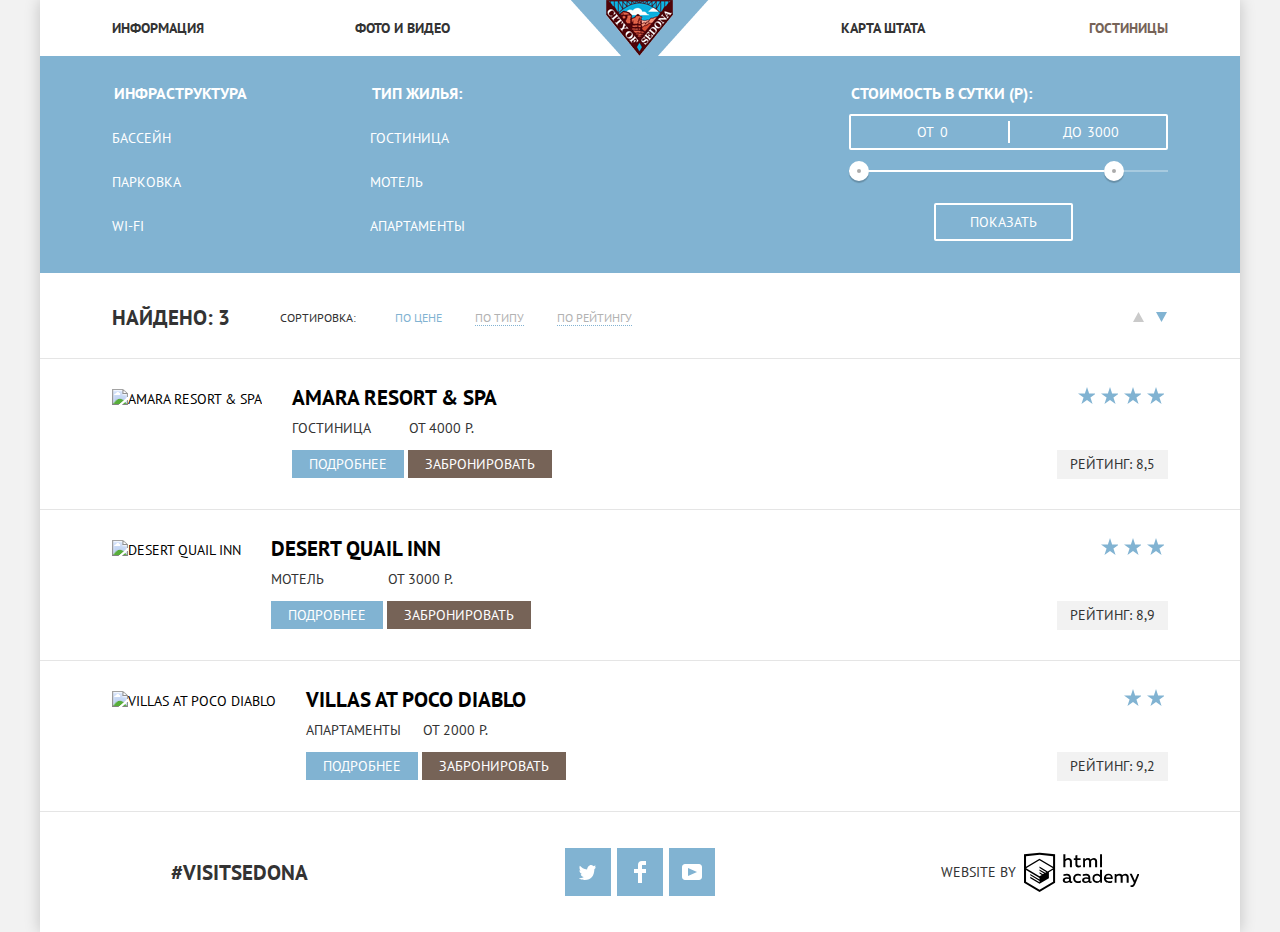
==== commit 8a3b1349: "Д25 - нет глобальных стилей" ====
--- a/catalog.html
+++ b/catalog.html
@@ -29,21 +29,21 @@
 					<legend>Инфраструктура</legend>
 					<ul class="selection-list">
 						<li class="selection-item">
-							<label class="checkbox">
-								<input class="visually-hidden" class="visually-hidden" type="checkbox" checked><span class="checkbox-indicator"></span>
+							<label class="label-cb">
+								<input class="visually-hidden" type="checkbox" checked><span class="checkbox-indicator"></span>
 								Бассейн
 							</label> 
 						</li>
 						<li class="selection-item">
-							<label class="checkbox">
-								<input class="visually-hidden" type="checkbox">
+							<label class="label-cb">
+								<input class="checkbox visually-hidden" type="checkbox">
 								<span class="checkbox-indicator"></span>
 								Парковка
 							</label>
 						</li>
 						<li class="selection-item">
-							<label class="checkbox">
-								<input class="visually-hidden" type="checkbox">
+							<label class="label-cb">
+								<input class="checkbox visually-hidden" type="checkbox">
 								<span class="checkbox-indicator"></span>
 								Wi-Fi
 							</label>
@@ -54,22 +54,22 @@
 					<legend>Тип жилья:</legend>
 					<ul class="selection-list">
 						<li class="selection-item">
-							<label class="checkbox">
-								<input class="visually-hidden" type="checkbox" checked>
+							<label class="label-cb">
+								<input class="checkbox visually-hidden" type="checkbox" checked>
 								<span class="checkbox-indicator"></span>
 								Гостиница
 							</label> 
 						</li>
 						<li class="selection-item">
-							<label class="checkbox">
-								<input class="visually-hidden" type="checkbox" checked>
+							<label class="label-cb">
+								<input class="checkbox visually-hidden" type="checkbox" checked>
 								<span class="checkbox-indicator"></span>
 								Мотель
 							</label> 
 						</li>
 						<li class="selection-item">
-							<label class="checkbox">
-								<input class="visually-hidden" type="checkbox" checked>
+							<label class="label-cb">
+								<input class="checkbox visually-hidden" type="checkbox" checked>
 								<span class="checkbox-indicator"></span>
 								Апартаменты
 							</label> 
@@ -87,7 +87,7 @@
 							<div class="bar"></div>
 						</div>
 						<p>
-							<button type="button" class="range-toggle range-toggle-min" aria-label="Минимальная цена"></span></button>
+							<button type="button" class="range-toggle range-toggle-min" aria-label="Минимальная цена"></button>
 							<button type="button" class="range-toggle range-toggle-max" aria-label="Максимальная цена"></button>
 						</p>
 					</div>  
@@ -111,15 +111,13 @@
 				<ul class="arrows">
 					<li>
 						<a class="arrow-up" href="#" aria-label="По возрастанию">
-							<?xml version="1.0" encoding="utf-8"?>
-							<!DOCTYPE svg PUBLIC "-//W3C//DTD SVG 1.1//EN" "http://www.w3.org/Graphics/SVG/1.1/DTD/svg11.dtd">
 							<svg version="1.1" id="Layer_1" xmlns="http://www.w3.org/2000/svg" xmlns:xlink="http://www.w3.org/1999/xlink" x="0px" y="0px"
 							width="11px" height="10px" viewBox="0 0 11 10" enable-background="new 0 0 11 10" xml:space="preserve">
 							<polygon fill="#cacaca" points="5.5,0 0,10 11,10 "/>
 							</svg>
 						</a>
 					</li>
-					<li aria-label="По убыванию"><a class="arrow-down" href="#" aria-label="По убыванию" active><svg xmlns="http://www.w3.org/2000/svg" width="11" height="10"><path fill="#81b3d2" d="M5.5 10L0 0h11"/></svg></a></li>
+					<li aria-label="По убыванию"><a class="arrow-down" href="#" aria-label="По убыванию"><svg xmlns="http://www.w3.org/2000/svg" width="11" height="10"><path fill="#81b3d2" d="M5.5 10L0 0h11"/></svg></a></li>
 				</ul>
 			</section>
 			<section class="catalog">
--- a/css/style.css
+++ b/css/style.css
@@ -205,6 +205,7 @@
 	width: 66.6666%;
 	position: relative;
 	overflow: hidden;
+	background-color: #81b3d2;
 }
 
 .images img {
@@ -330,9 +331,12 @@
 	text-align: center;
 }
 
-.search-form {
+.js .search-form {
 	position: absolute;
 	padding: 55px;
+	display: -webkit-box;
+	display: -ms-flexbox;
+	display: flex;
 	display: none;
 	-ms-flex-wrap: wrap;
 	flex-wrap: wrap;
@@ -350,7 +354,7 @@
 	box-shadow: 0 0 15px 2px rgba(0, 1, 1, 0.15)
 }
 
-.search-form-show {
+.js .search-form-show {
 	display: -webkit-box;
 	display: -ms-flexbox;
 	display: flex;
@@ -375,58 +379,48 @@
 	align-items: center;
 }
 
-.search-form p:first-child {
+.search-form .date:first-child {
 	margin-top: 0;
 }
 
 .search-form input { 
-	border: none;
-	background-color: #f2f2f2;
-	padding: 11px 0;
-}
-
-.search-form label {
-	font-weight: 700;
-}
-
-.search-form input {
 	font-family: "PT Sans", Arial, sans-serif;
 	font-size: 14px;
 	font-weight: 700;
 	text-transform: uppercase;
-}
-
-.search-form input:first-child,
-.search-form input:nth-child(2) {
+	border: none;
+	background-color: #f2f2f2;
+	padding: 11px 0;
+}
+
+.search-form label {
+	font-weight: 700;
+}
+
+.date input {
 	padding-left: 13px;
 	padding-right: 43px;
-}
-
-.search-form input:nth-child(3),
-.search-form input:nth-child(4) {
+	width: 346px;
+}
+
+.persons input{
 	padding-left: 14px;
 	padding-right: 10px;
 }
 
-label[for="arrival"],
-label[for="departure"] {
+.date label {
 	width: 112px;
 	text-align: left;
-
-}
-
-label[for="arrival"] button,
-label[for="departure"] button {
-	position: absolute;
+}
+
+.date .calendar {
+ 	position: absolute;
+ 	cursor: pointer;
 	background-color: rgba(1, 1, 1, 0);
 	top: 6px;
 	right: 3px;
 }
 
-.calendar {
-	cursor: pointer;
-}
-
 .calendar path {
 	fill: #a9a9a9;
 }
@@ -439,48 +433,30 @@
 	fill: #81b3d2;
 }
 
-.persons:hover {
-	fill: #000;
-}
-
-input[name="arrival"],
-input[name="departure"] {
-	width: 346px;
-}
-
-input[name="adults"],
-input[name="children"] {
+.persons input {
 	width: 38px;
 }
 
-label[for="adults"],
-label[for="children"] {
+.persons label {
 	margin-right: 41px;
 	margin-top: 9px;
 }
 
-label[for="children"] {
+.persons label[for="children"] {
 	margin-right: 27px;
 }
 
-.persons:hover line,
-.persons:hover line {
-	stroke: #000;
-}
-
-.persons:active line,
-.persons:active line {
-	stroke: #81b3d2;
-}
-
-.persons {
+.prs-change {
 	width: 38px;
 	cursor: pointer;
 }
 
-.persons img {
-	display: inline-block;
-	vertical-align: middle;
+.prs-change:hover line {
+	stroke: #000;
+}
+
+.prs-change:active line {
+	stroke: #81b3d2;
 }
 
 .interested .blue {
@@ -488,7 +464,8 @@
 	padding: 17px 196px;
 }
 
-button {
+.appeal .brown,
+.search-form .blue {
 	font-family: "PT Sans", Arial, sans-serif;
 	font-size: 21px;
 	color: #ffffff;
@@ -502,39 +479,37 @@
 	border: none;
 }
 
-input[name="arrival"]:hover,
-input[name="departure"]:hover {
+.date input:hover {
 	background-color: #ebebeb;
 }
 
-input[name="arrival"]:focus,
-input[name="departure"]:focus {
+.date input:focus {
 	border: 1px solid #e5e5e5;
 	background-color: #ffffff; 
 }
 
-button.brown {
+.brown {
 	background-color: #766357;
 }
 
-button.brown:hover {
+.brown:hover {
 	background-color: #604e43;
 }
 
-button.brown:active {
+.brown:active {
 	background-color: #503e33;
 	color: #857871;
 }
 
-button.blue {
+.search-form .blue {
 	background-color: #81b3d2;
 }
 
-button.blue:hover {
+.search-form .blue:hover {
 	background-color: #669ec0;
 }
 
-button.blue:active {
+.search-form .blue:active {
 	background-color: #5496bd;
 	color: #88b6d1;
 }
@@ -549,6 +524,7 @@
 .map {
 	overflow: hidden;
 	line-height: 0;
+	background-color: #ccdda9;
 }
 
 .map-img {
@@ -626,7 +602,7 @@
 	background-color: #5496bd;
 }
 
-..social-button:hover path {
+.social-button:hover path {
 	fill: #88b6d1;
 }
 
@@ -858,7 +834,12 @@
 	left: 80%;
 }
 
-button.transparent {
+.transparent {
+	font-family: "PT Sans", Arial, sans-serif;
+	font-size: 21px;
+	color: #ffffff;
+	text-transform: uppercase;
+	cursor: pointer;
 	padding: 8px 34px;
 	display: block;
 	margin-left: 85px;
@@ -872,7 +853,7 @@
 	border-radius: 2px;
 }
 
-button.transparent:hover {
+.transparent:hover {
 	background-color: #ffffff;
 	color: #000000;
 }
@@ -929,7 +910,6 @@
 
 .sortation-item a:hover {
 	color: #81b3d2;
-	border-bottom: 1px dotted #81b3d2;
 }
 
 .sortation-item a:active {
@@ -988,6 +968,7 @@
 .hotel-img a {
 	display: block;
 	height: 0;
+	background-color: #81d3b2;
 }
 
 .catalog-item .hotel-info {
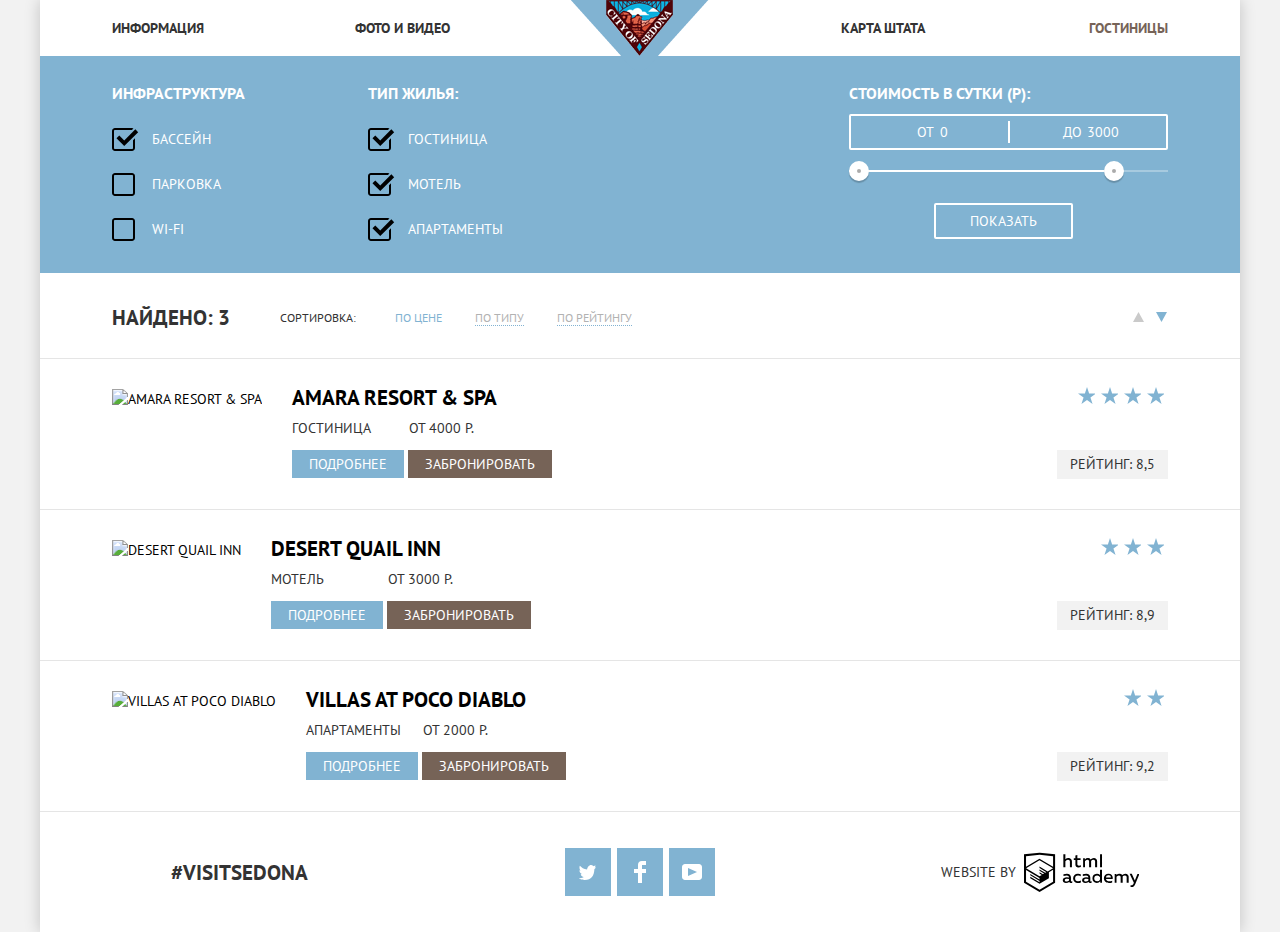
==== commit 55fe9239: "Д23" ====
--- a/catalog.html
+++ b/catalog.html
@@ -4,8 +4,8 @@
 	<meta charset="UTF-8">
 	<title>Гостиницы Седоны</title>
 	<link href="https://fonts.googleapis.com/css?family=PT+Sans:400,700&amp;subset=cyrillic" rel="stylesheet">
-	<link rel="stylesheet" href="css/normalize.css">
-	<link rel="stylesheet" href="css/style.css">
+	<link rel="stylesheet" href="css/normalize.min.css">
+	<link rel="stylesheet" href="css/style.min.css">
 </head>
 <body>
 	<div class="main-container">
@@ -30,7 +30,7 @@
 					<ul class="selection-list">
 						<li class="selection-item">
 							<label class="label-cb">
-								<input class="visually-hidden" type="checkbox" checked><span class="checkbox-indicator"></span>
+								<input class="checkbox visually-hidden" type="checkbox" checked><span class="checkbox-indicator"></span>
 								Бассейн
 							</label> 
 						</li>
--- a/css/style.min.css
+++ b/css/style.min.css
@@ -0,0 +1 @@
+html{-webkit-box-sizing:border-box;box-sizing:border-box}body{margin:0;padding:0;font-family:"PT Sans",Arial,sans-serif;font-size:14px;font-weight:400;line-height:21px;color:#333;background-color:#f2f2f2;text-transform:uppercase}a{text-decoration:none;color:#000}*,::after,::before{-webkit-box-sizing:inherit;box-sizing:inherit}.visually-hidden{position:absolute;clip:rect(0 0 0 0);width:1px;height:1px;margin:-1px}.main-container ul{list-style:none;margin:0}.main-container{width:1200px;margin:0 auto;background-color:#fff;-webkit-box-shadow:0 0 15px 0 rgba(0,1,1,.2);box-shadow:0 0 15px 0 rgba(0,1,1,.2)}.main-navigation{position:relative;font-weight:700;display:-webkit-box;display:-ms-flexbox;display:flex}.main-header{min-height:56px}.main-header-logo{position:absolute;left:50%;margin-left:-69px;width:138px;height:70px}.site-navigation{margin:0;padding:0 6%;list-style:none;width:100%;min-height:56px;display:-webkit-box;display:-ms-flexbox;display:flex;-ms-flex-wrap:wrap;flex-wrap:wrap;-webkit-box-align:center;-ms-flex-align:center;align-items:center;-ms-flex-pack:distribute;justify-content:space-around}.site-navigation li{margin:0;width:23%}.site-navigation li:last-child,.site-navigation li:nth-child(3){text-align:right}.site-navigation li:nth-child(2){margin-right:8%}.site-navigation a{color:#333;display:block;vertical-align:middle}.site-navigation a:hover{color:#81b3d2}.site-navigation a:active,.site-navigation a:focus{color:#efefef}.site-navigation-current a,.site-navigation-current a:hover{color:#766357}.mountains{min-height:508px;text-align:center;background-color:#536c83;background-image:url(../img/shape.png),url(../img/mountains.jpg);background-repeat:no-repeat;background-position:bottom,100% 21%;background-size:100% 57px,cover}.mountains img{margin-top:76px}.main-container b,.main-container h3{font-weight:700;font-size:21px;line-height:21px}.foreword{min-height:216px;padding:62px 352px 50px;text-align:center;line-height:26px}.foreword p{margin:26px 0 0;padding:0}.reasons ol{margin:0;padding:0;list-style:none}.reasons-list{display:-webkit-box;display:-ms-flexbox;display:flex;-ms-flex-wrap:wrap;flex-wrap:wrap}.reasons-list p{margin:0}.reason-item{margin:0;padding:0;min-height:256px;line-height:21px;text-align:center}.reason-item.part-2{padding:47px 60px}.reason-item h3{margin:0 0 23px}.images,.item-main{background-color:#81b3d2}.item-main{margin:0;padding:47px 60px;color:#fff;min-height:256px;width:33.33333%}.images{width:66.6666%;position:relative;overflow:hidden}.images img{width:100%;position:absolute;left:0;bottom:-27%}.number{display:block;margin-bottom:22px}.reasons-list .part-1{margin:0;width:100%;display:-webkit-box;display:-ms-flexbox;display:flex;-ms-flex-wrap:wrap;flex-wrap:wrap}.part-1:nth-child(2) .item-main{padding:45px 49px;-webkit-box-ordinal-group:2;-ms-flex-order:1;order:1}.reasons-list .part-2{width:33.3333%;background-color:#eee}.pluses-list{margin:0;padding:0;background-color:#fff;color:#000;min-height:330px;display:-webkit-box;display:-ms-flexbox;display:flex;-webkit-box-orient:horizontal;-webkit-box-direction:normal;-ms-flex-direction:row;flex-direction:row}.pluses-item{margin:0;padding:160px 50px 78px;width:33.3333%}.pluses-item h3,.pluses-item p{margin:0}.pluses-item h3{margin-bottom:25px}.pluses-item::before{content:"";position:absolute;width:75px;height:76px;top:60px;right:50%;-webkit-transform:translate(50%);-ms-transform:translate(50%);transform:translate(50%)}.pluses-item.house::before{background:url(../img/icon-house.svg) no-repeat}.pluses-item.burger::before{background:url(../img/icon-burger.svg) no-repeat}.pluses-item.gift::before{background:url(../img/icon-gift.svg) no-repeat;top:55px;right:49%}.interested,.pluses-item{position:relative}.appeal{min-height:291px;text-align:center;padding-top:53px}.interested b{font-weight:700;font-size:30px;line-height:36px}.appeal p{margin:24px 382px 0;line-height:24px}.interested .brown.hotel-search{border:0;margin-top:45px;padding:31px 138px;text-align:center}.js .search-form{position:absolute;padding:55px;display:none;-ms-flex-wrap:wrap;flex-wrap:wrap;width:568px;-webkit-box-pack:justify;-ms-flex-pack:justify;justify-content:space-between;left:50%;-webkit-transform:translate(-50%);-ms-transform:translate(-50%);transform:translate(-50%);text-align:center;background-color:#fff;-webkit-box-shadow:0 0 15px 2px rgba(0,1,1,.15);box-shadow:0 0 15px 2px rgba(0,1,1,.15)}.js .search-form-show,.search-form .date{display:-webkit-box;display:-ms-flexbox;display:flex}.js .search-form-show{-webkit-animation-name:roll;animation-name:roll;-webkit-animation-duration:1.5s;animation-duration:1.5s}.search-form p{margin-bottom:0;margin-top:30px}.search-form .date{position:relative;-webkit-box-align:center;-ms-flex-align:center;align-items:center}.search-form .date:first-child{margin-top:0}.search-form input{font-family:"PT Sans",Arial,sans-serif;font-size:14px;font-weight:700;text-transform:uppercase;border:0;background-color:#f2f2f2;padding:11px 0}.search-form label{font-weight:700}.date input{padding-left:13px;padding-right:43px;width:346px;border:1px solid #fff}.persons input{padding-left:14px;padding-right:10px;width:38px}.date label{width:112px;text-align:left}.date .calendar{position:absolute;cursor:pointer;background-color:transparent;top:6px;right:3px}.calendar path{fill:#a9a9a9}.arrow-up:hover polygon,.calendar:hover path{fill:#000}.calendar:active path{fill:#81b3d2}.persons label{margin-right:41px;margin-top:9px}.persons label[for=children]{margin-right:27px}.prs-change{width:38px;cursor:pointer}.prs-change:hover line{stroke:#000}.prs-change:active line{stroke:#81b3d2}.interested .blue{margin-top:54px;padding:17px 196px}.appeal .brown,.search-form .blue{font-family:"PT Sans",Arial,sans-serif;font-size:21px;color:#fff;text-transform:uppercase;cursor:pointer}.persons input,.search-form button{background-color:#f2f2f2;border:0}.date input:hover{background-color:#ebebeb}.date input:focus{border:1px solid #e5e5e5;background-color:#fff}.brown{background-color:#766357}.brown:hover{background-color:#604e43}.brown:active{background-color:#503e33;color:#857871}.search-form .blue{background-color:#81b3d2}.search-form .blue:hover{background-color:#669ec0}.search-form .blue:active{background-color:#5496bd;color:#88b6d1}.main-footer .container,.persons{display:-webkit-box;display:-ms-flexbox;display:flex}.map{overflow:hidden;line-height:0;background-color:#ccdda9}.map-img{position:absolute;top:-1000px}.main-footer .container{padding:33px 0;min-height:120px;-webkit-box-align:center;-ms-flex-align:center;align-items:center}.index .container{margin-top:-120px;position:relative;z-index:1;background-color:rgba(255,255,255,.9)}.footer-social,.hashtag{width:33.3333%;text-align:center}.footer-social{width:33.333%}.footer-social ul,.social-button{display:-webkit-box;display:-ms-flexbox;display:flex}.footer-social ul{margin:0 auto;padding:0;list-style:none;-webkit-box-orient:horizontal;-webkit-box-direction:normal;-ms-flex-direction:row;flex-direction:row;-ms-flex-wrap:wrap;flex-wrap:wrap;width:150px;-webkit-box-pack:justify;-ms-flex-pack:justify;justify-content:space-between}.social-button{-webkit-box-pack:center;-ms-flex-pack:center;justify-content:center;-webkit-box-align:center;-ms-flex-align:center;align-items:center;width:46px;height:48px;background-color:#81b3d2}.social-button:hover{background-color:#669ec0}.social-button:focus:active{background-color:#5496bd}.social-button:hover path{fill:#88b6d1}.social-button:focus:active path{fill:#88b6d1}.footer-social+b,.selection-item label{font-size:14px;font-weight:400}.created-by{width:33.3333%;display:-webkit-box;display:-ms-flexbox;display:flex;-webkit-box-align:center;-ms-flex-align:center;align-items:center;-webkit-box-pack:center;-ms-flex-pack:center;justify-content:center}.logo-html{margin-top:7px;margin-left:8px}.logo-html:hover path{fill:#81b3d2}.logo-html:active path{fill:#bdbbbc}.selection{background:url(../img/catalog-main.jpg);background-repeat:no-repeat;background-position:0 35%;background-size:cover;background-color:#81b3d2;color:#fff;padding:27px 6% 32px;min-height:217px;display:-webkit-box;display:-ms-flexbox;display:flex;-webkit-box-pack:justify;-ms-flex-pack:justify;justify-content:space-between}.selection fieldset{margin:0;padding:0;border:0}.selection-list{padding:0}.selection-item:not(:last-child){margin-bottom:23px}.label-cb{position:relative;padding-left:40px;display:inline-block;vertical-align:middle}.label-cb .checkbox+.checkbox-indicator{position:absolute;top:-1px;left:0;width:27px;height:23px;background-image:url(../img/checkbox-off.svg);background-repeat:no-repeat}.label-cb .checkbox:checked+.checkbox-indicator{background-image:url(../img/checkbox-on.svg);background-repeat:no-repeat}.label-cb .checkbox:focus+.checkbox-indicator{border-color:#663d15;outline:thin dotted;outline:5px auto -webkit-focus-ring-color}.label-cb .checkbox:disabled+.checkbox-indicator{background-image:url(../img/checkbox-off-disabled.svg)}.label-cb .checkbox:checked:disabled+.checkbox-indicator{background-image:url(../img/checkbox-on-disabled.svg)}.selection .inrastructure{width:20%}.selection .property-type{width:50%;padding-left:85px}.selection legend{font-weight:700;font-size:16px;line-height:21px;margin-bottom:24px}.cost-per-day{margin:0;padding:0;width:30%}.cost-per-day legend{margin-bottom:10px;font-size:16px;line-height:21px}.price-controls{position:relative;display:flex;height:36px;margin:0 0 20px;border:2px solid #fff;border-radius:2px}.price-controls label{display:inline-block;font-size:14px;line-height:33px;vertical-align:middle;cursor:pointer}.price-controls .min-price{width:87px;padding-left:66px}.price-controls .max-price{width:97px;padding-left:75px}.price-controls input{width:50px;margin:0;color:inherit;font:inherit;background:0 0;border:0}.price-controls::after{content:"";position:absolute;top:50%;left:50%;-webkit-transform:translate(-50%,-50%);-ms-transform:translate(-50%,-50%);transform:translate(-50%,-50%);width:2px;height:22px;background:#fff}.range-controls{position:relative;margin-bottom:31px}.range-controls .scale{height:2px;background:rgba(255,255,255,.3)}.range-controls .bar{width:80%;height:2px;background:#fff}.range-toggle{position:absolute;padding:2px;top:-9px;background-color:#ababab;border:8px solid #fff;border-radius:50%;-webkit-box-shadow:0 2px 1px 0 rgba(0,1,1,.2);box-shadow:0 2px 1px 0 rgba(0,1,1,.2);cursor:pointer}.range-toggle:hover{border:9px solid #fff}.range-toggle-min{left:0}.range-toggle-max{left:80%}.transparent{font-family:"PT Sans",Arial,sans-serif;text-transform:uppercase;cursor:pointer;padding:8px 34px;display:block;margin-left:85px;margin-right:95px;text-decoration:none;background-color:transparent;color:#fff;font-size:14px;font-weight:400;border:2px solid #fff;border-radius:2px}.transparent:hover{background-color:#fff;color:#000}.sortation,ul.sortation-list{display:-webkit-box;display:-ms-flexbox;display:flex}.sortation{min-height:86px;border-bottom:1px solid #e5e5e5;-webkit-box-align:center;-ms-flex-align:center;align-items:center;padding:32px 6% 28px}ul.sortation-list{padding:0}.sortation-item{margin-left:33px}.sortation h2{margin:0 50px 0 0}.sortation h3{margin:0 39px 0 0;font-size:12px;font-weight:400}.sortation-item:first-child{margin-left:0}.sortation-item:first-child a{color:#81b3d2;border:0}.sortation-item a{font-size:12px;color:#b2b2b2;border-bottom:1px dotted #81b3d2}.hotel-info .hotel-name:hover,.sortation-item a:hover{color:#81b3d2}.sortation-item a:active{color:#000;border:0}ul.arrows{display:-webkit-box;display:-ms-flexbox;display:flex;margin-left:auto;-webkit-box-align:center;-ms-flex-align:center;align-items:center;margin-right:1px}.arrow-up{margin-right:12px;vertical-align:middle}.arrow-up:active polygon{fill:#81d3b2}.arrow-down,.arrow-up,.hotel-img a{display:block}.catalog-list{margin:0;padding:0}.catalog-item{padding:30px 6%;border-bottom:1px solid #e5e5e5;display:-webkit-box;display:-ms-flexbox;display:flex}.catalog-item>p,.hotel-info p{margin:0}.hotel-img a{height:0;background-color:#81d3b2}.catalog-item .hotel-info{margin-left:30px;min-height:90px;-webkit-box-flex:1;-ms-flex:1 0 auto;flex:1 0 auto}.hotel-info h3{margin:-2px 0 10px}.hotel-info .hotel-name:active{color:#cacaca}.hotel-info p:first-of-type{margin-bottom:15px}.catalog-item-title{display:inline-block;vertical-align:inherit;width:113px}.catalog-item-reserve .button{padding:5px 17px}a.blue,a.brown{background-color:#766357;color:#fff}a.brown:hover{background-color:#604e43}a.brown:active{background-color:#503e33;color:#857871}a.blue{background-color:#81b3d2}a.blue:hover{background-color:#669ec0}a.blue:active{background-color:#5496bd;color:#88b6d1}.catalog-item .grade,ul.stars{display:-webkit-box;display:-ms-flexbox;display:flex}.catalog-item .grade{-webkit-box-orient:vertical;-webkit-box-direction:normal;-ms-flex-direction:column;flex-direction:column;-webkit-box-pack:justify;-ms-flex-pack:justify;justify-content:space-between}ul.stars{padding:0;margin:-2px 0 0;-webkit-box-pack:end;-ms-flex-pack:end;justify-content:flex-end;width:110px}li.star{color:#81b3d2;position:relative;padding-left:23px;width:20px;height:20px}li.star:last-child{padding-left:0}.star-box{position:absolute;top:0;left:0;width:17px;height:20px;background-image:url(../img/star.svg);background-repeat:no-repeat}.rating{background-color:#f2f2f2;padding:4px 13px}